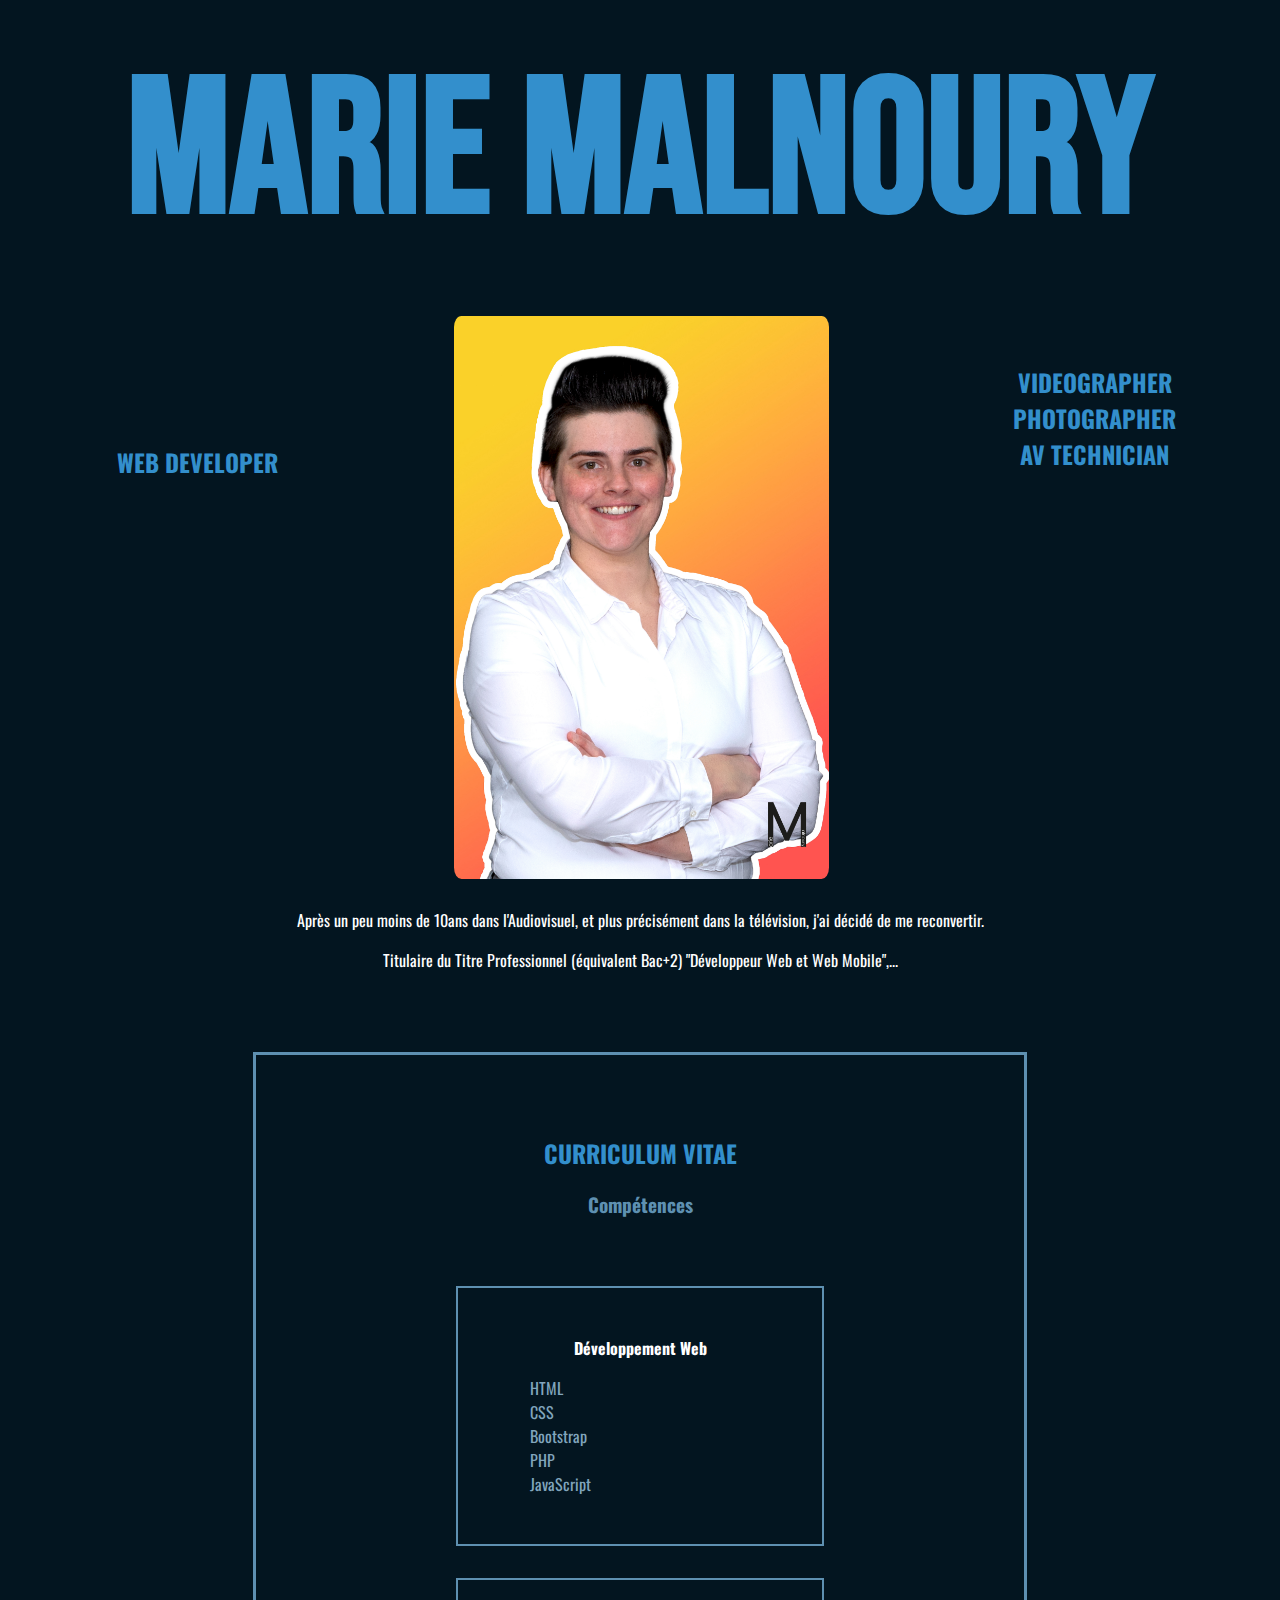
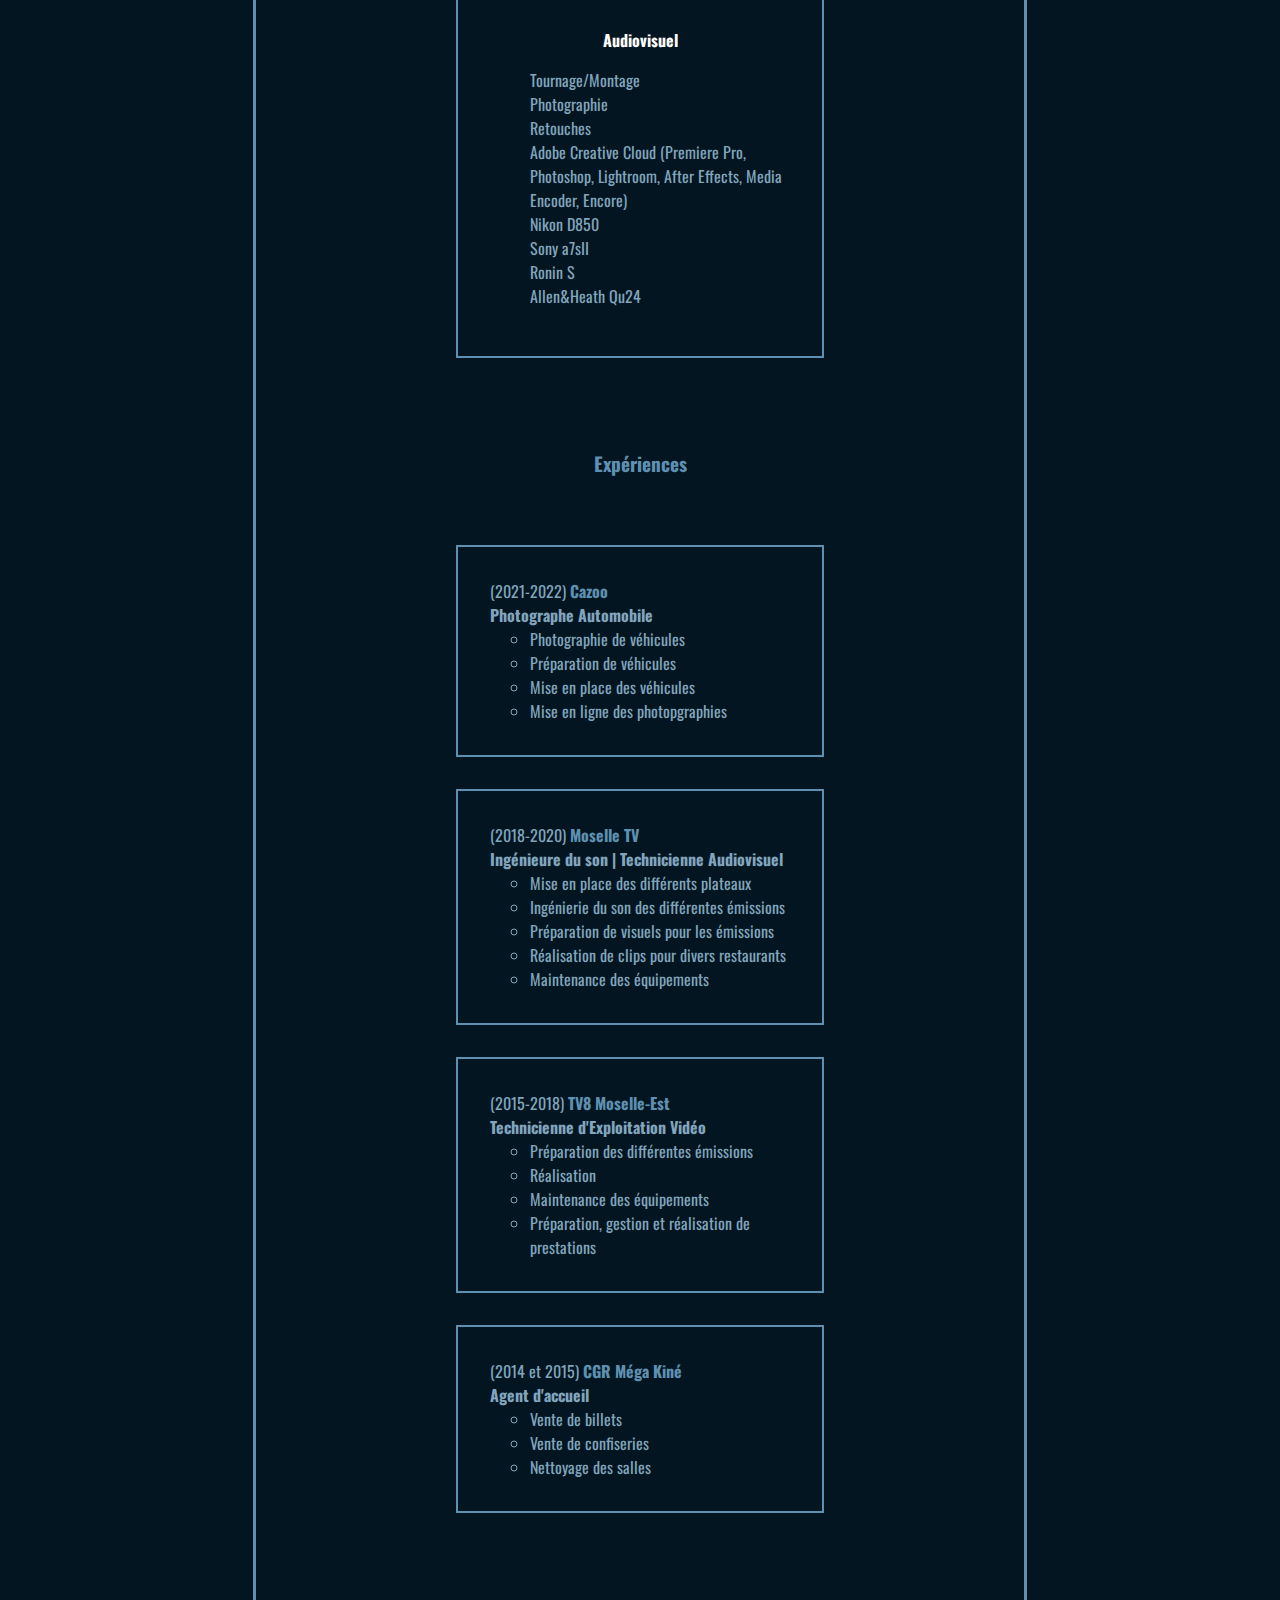
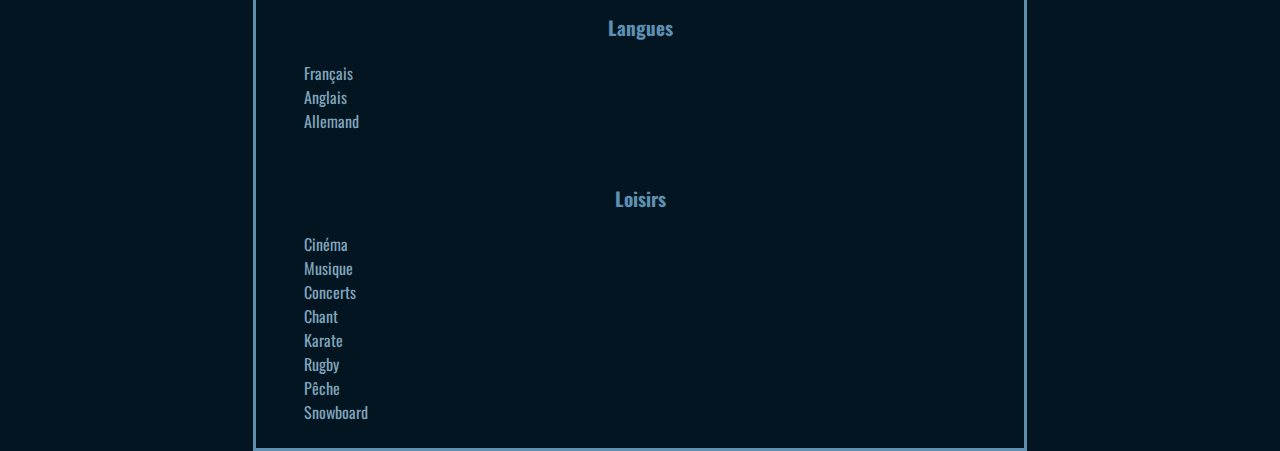
==== index.html @ 9639877a "WIP Improvement of semantic" ====
<!DOCTYPE html>

<head>
    <html lang="fr">
    <meta charset="UTF-8">
    <meta name="viewport" content="width=device-width, initial-scale=1.0">
    <link rel="preconnect" href="https://fonts.googleapis.com">
    <link rel="preconnect" href="https://fonts.gstatic.com" crossorigin>
    <link
        href="https://fonts.googleapis.com/css2?family=Bebas+Neue&family=Oswald:wght@200;300;400;500;600;700&display=swap"
        rel="stylesheet">
    <link href="./style.css" rel="stylesheet">
    <title>MalMarie GitHub Page</title>

</head>

<body>
    <main>
        <section id="presentation">
            <h1>Marie Malnoury</h1>
            <div class="title">
                <div class="title title_webdev">
                    <h2 class="webdev">
                        <a href="https://github.com/MalMarie" target="_blank" alt="Profil GitHub de Marie Malnoury">Web
                            Developer</a>
                    </h2>
                </div>
                <img src="assets/images/DSC_9834_fond-3.jpg" alt="Portrait de Marie Malnoury">
                <div class="title title_av">
                    <h2 class="videographer">
                        <a href="https://www.mariemalnoury.com/videos" target="_blank"
                            alt="Profil GitHub de Marie Malnoury">Videographer</a>
                    </h2>
                    <h2 class="title title_photographer">
                        <a href="https://www.mariemalnoury.com/photo-albums" target="_blank"
                            alt="Profil GitHub de Marie Malnoury">Photographer</a>
                    </h2>
                    <h2 class="title title_avtech">
                        <a href="https://www.mariemalnoury.com/" target="_blank"
                            alt="Profil GitHub de Marie Malnoury">AV
                            Technician</a>
                    </h2>
                </div>
            </div>
            <p>
                Après un peu moins de 10ans dans l'Audiovisuel, et plus précisément dans la télévision, j'ai décidé de
                me reconvertir.
            </p>
            <p>
                Titulaire du Titre Professionnel (équivalent Bac+2) "Développeur Web et Web Mobile",...
            </p>
        </section>

        <section class="cv">
            <h2>Curriculum Vitae</h2>

            <h3>
                Compétences
            </h3>
            <div id="skills" class="flex-evenly">
                <div class="border">
                    <p> <strong>Développement Web</strong> </p>
                    <ul>
                        <li>
                            HTML
                        </li>
                        <li>
                            CSS
                        </li>
                        <li>
                            Bootstrap
                        </li>
                        <li>
                            PHP
                        </li>
                        <li>
                            JavaScript
                        </li>
                    </ul>
                </div>
                <div class="border">
                    <p>
                        <strong>Audiovisuel</strong>
                    </p>
                    <ul>
                        <li>
                            Tournage/Montage
                        </li>
                        <li>
                            Photographie
                        </li>
                        <li>
                            Retouches
                        </li>
                        <li>
                            Adobe Creative Cloud (Premiere Pro, Photoshop, Lightroom, After Effects, Media
                            Encoder,
                            Encore)
                        </li>
                        <li>
                            Nikon D850
                        </li>
                        <li>
                            Sony a7sII
                        </li>
                        <li>
                            Ronin S
                        </li>
                        <li>
                            Allen&Heath Qu24
                        </li>
                    </ul>
                </div>
            </div>

            <div id="experiences">
                <h3>
                    Expériences
                </h3>
                <ul class=" flex-evenly">
                    <li class="border">
                        (2021-2022) <strong><a href="https://www.cazoo.co.uk/" target="_blank"
                                alt="Profil GitHub de Marie Malnoury">Cazoo</a><br> Photographe Automobile</strong>
                        <ul class="tasks">
                            <li>
                                Photographie de véhicules
                            </li>
                            <li>
                                Préparation de véhicules
                            </li>
                            <li>
                                Mise en place des véhicules
                            </li>
                            <li>
                                Mise en ligne des photopgraphies
                            </li>
                        </ul>
                    </li>
                    <li class="border">
                        (2018-2020) <strong><a href="https://moselle.tv/" target="_blank"
                                alt="Profil GitHub de Marie Malnoury">Moselle TV</a><br> Ingénieure du son |
                            Technicienne
                            Audiovisuel</strong>
                        <ul class="tasks">
                            <li>
                                Mise en place des différents plateaux
                            </li>
                            <li>
                                Ingénierie du son des différentes émissions
                            </li>
                            <li>
                                Préparation de visuels pour les émissions
                            </li>
                            <li>
                                Réalisation de clips pour divers restaurants
                            </li>
                            <li>
                                Maintenance des équipements
                            </li>
                        </ul>
                    </li>
                    <li class="border">
                        (2015-2018) <strong><a href="https://tv8.fr/" target="_blank"
                                alt="Profil GitHub de Marie Malnoury">TV8
                                Moselle-Est</a><br> Technicienne d'Exploitation Vidéo</strong>
                        <ul class="tasks">
                            <li>
                                Préparation des différentes émissions
                            </li>
                            <li>
                                Réalisation
                            </li>
                            <li>
                                Maintenance des équipements
                            </li>
                            <li>
                                Préparation, gestion et réalisation de prestations
                            </li>
                        </ul>
                    </li>
                    <li class="border">
                        (2014 et 2015) <strong><a href="https://www.cgrcinemas.fr/cinema/p5044-cgr-freyming/"
                                target="_blank" alt="Profil GitHub de Marie Malnoury">CGR Méga Kiné </a><br> Agent
                            d'accueil
                        </strong>
                        <ul class="tasks">
                            <li>
                                Vente de billets
                            </li>
                            <li>
                                Vente de confiseries
                            </li>
                            <li>
                                Nettoyage des salles
                            </li>
                    </li>
                </ul>
            </div>


            <div id="languages">
                <h3>
                    Langues
                </h3>
                <ul>
                    <li>Français</li>
                    <li>Anglais</li>
                    <li>Allemand</li>
                </ul>
            </div>
            <div id="hobbies">
                <h3>
                    Loisirs
                </h3>
                <ul>
                    <li>Cinéma</li>
                    <li>Musique</li>
                    <li>Concerts</li>
                    <li>Chant</li>
                    <li>Karate</li>
                    <li>Rugby</li>
                    <li>Pêche</li>
                    <li>Snowboard</li>
                </ul>
            </div>
        </section>
    </main>
</body>

</html>
---- style.css ----
html {
    background-color: #031520;
    display: flex;
}

body {
    margin: 0em 4em 1em 4em;
    text-align: center;
    align-items: center;
    font-family: 'Oswald', sans-serif;
    height: 100vh;
    width: 100%;
    border: 0.5em #ffffff;
}

h1 {
    margin-top: 0.2em;
    margin-bottom: 0.2em;
    color: #338fcc;
    font-family: 'Bebas Neue', sans-serif;
    font-weight: bolder;
    font-size: 12em;
}

h2 {
    margin: 0;
    color: #338fcc;
    font-weight: bold;
    text-transform: uppercase;
}

h3 {
    color: #5e90b1;
    font-weight: bold;
    font-size: larger;
    border-top: 0.6em;
    border-color: #81a5bd;
}

p {
    color: #ffffff;
    font-weight: 400;
}

section {
    flex-wrap: wrap;
    justify-content: flex-start;
    margin: 2em;
}

section.cv {
    width: 60vw;
    margin: auto;
    justify-content: center;
    border-top: solid 3px #5e90b1;
    margin-top: 5em;
    padding-top: 5em;
    border: solid 3px #5e90b1;
}

.flex-evenly {
    display: flex;
    flex-wrap: wrap;
    margin: 1em;
    padding: 2em;
    justify-content: space-evenly;
}

.flex-evenly>*{
    width: 300px;
}

.border {
    margin: 1em;
    padding: 2em;
    border : solid 2px #5e90b1;
}

section.cv>#experiences>ul>li>ul>li{
list-style: circle;
}

section.cv>#skills>ul{
    margin: auto;

    /* flex-wrap: nowrap; */
}

section.cv>#skills>ul>ul{
    width: 100%;
}

div {
    padding: 0.5em;
}

a {
    color: #338fcc;
    text-decoration: none;
}

ul {
    color: #81a5bd;
    text-align: start;
    list-style: none;
}

div>ul>li {
    color: #81a5bd;
}

li a {
    color: #5e90b1;
    text-decoration: none;
}


strong {
    font-weight: 700;
}

div .title {
    text-align: center;
    flex-direction: row;
    vertical-align: middle;
    align-items: flex-start;

}

div .title_av {
    flex-direction: column;
    justify-content: space-between;
    vertical-align: middle;
    float: right;
    margin-top: 3em;
    margin-left: 0.5em;
    padding: 0em;
}

div .title_webdev {
    flex-direction: column;
    justify-content: space-between;
    vertical-align: middle;
    float: left;
    margin-top: 8em;
    margin-left: 0.8em;
    padding: 0em;
}

.title img {
    width: 35%;
    border-radius: 2%;
    border-color: rgba(0, 0, 0, 0.4);
    border-top: 10em;
}
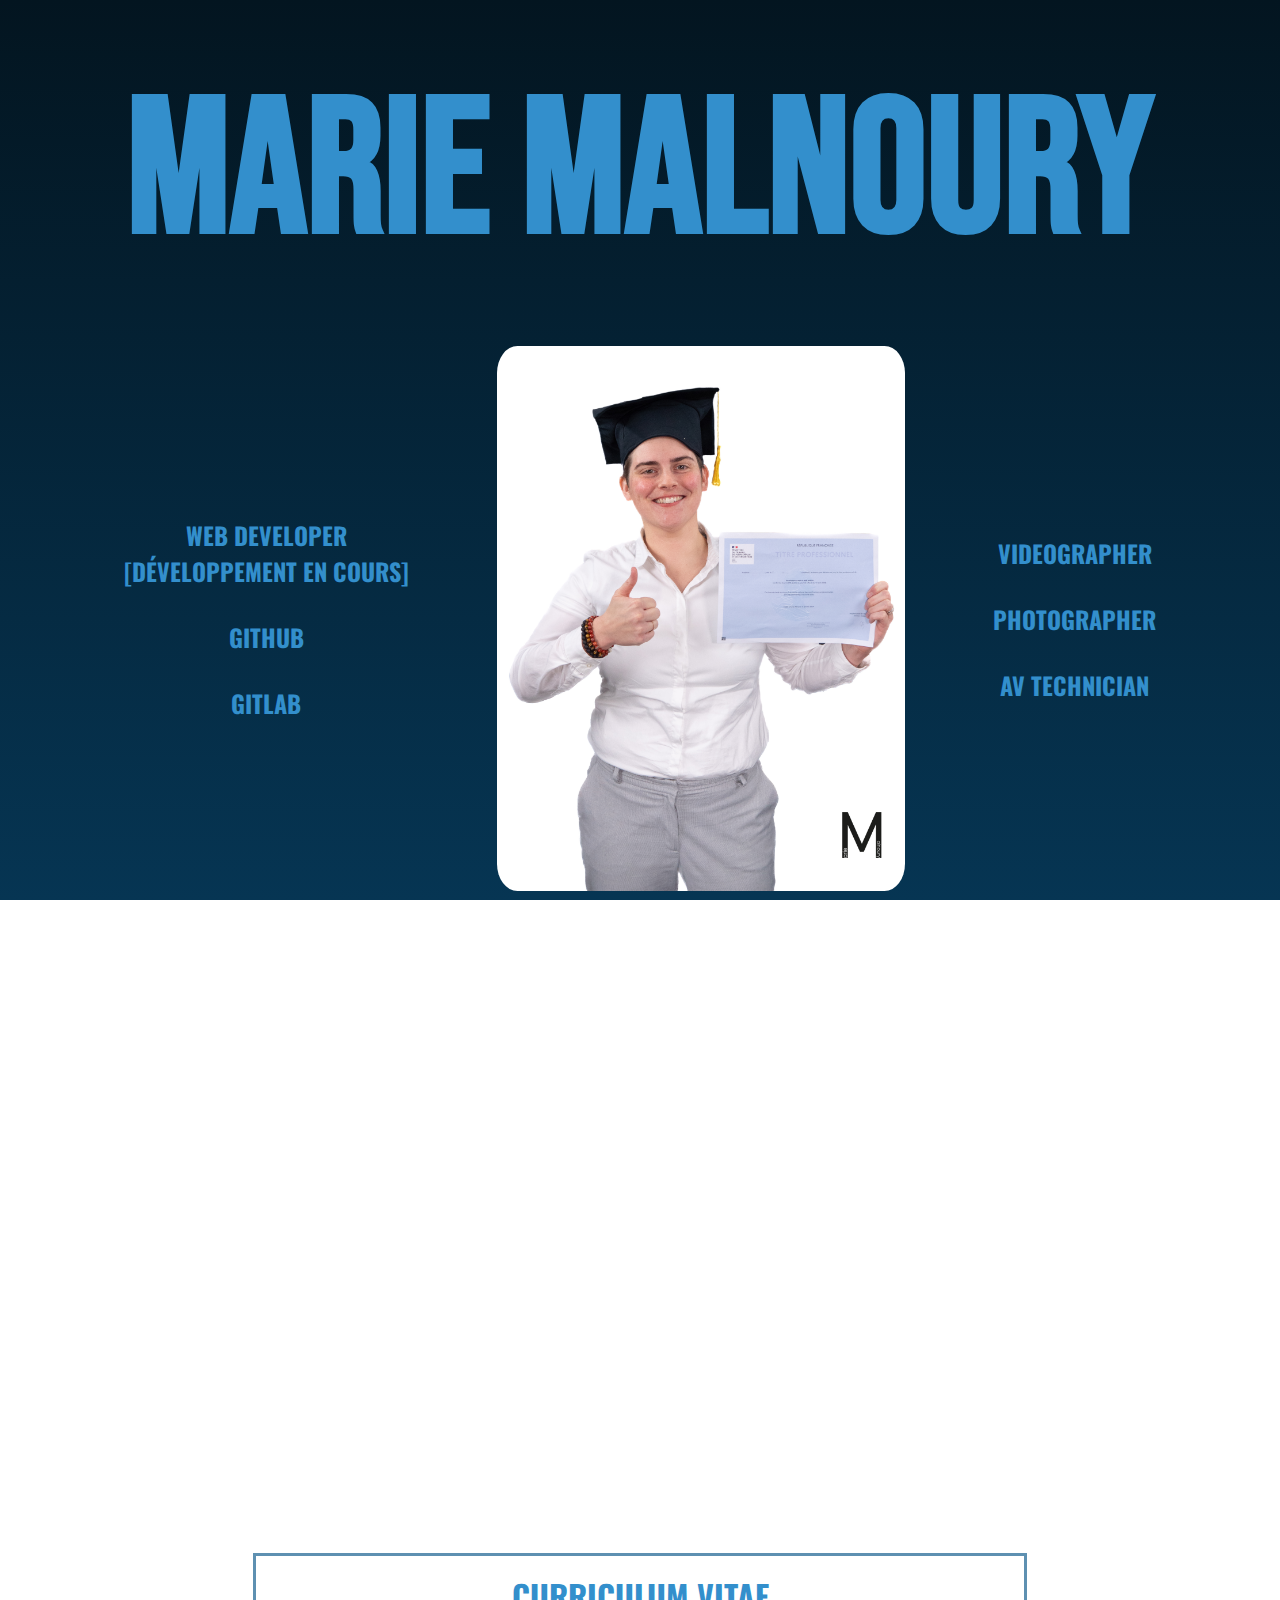
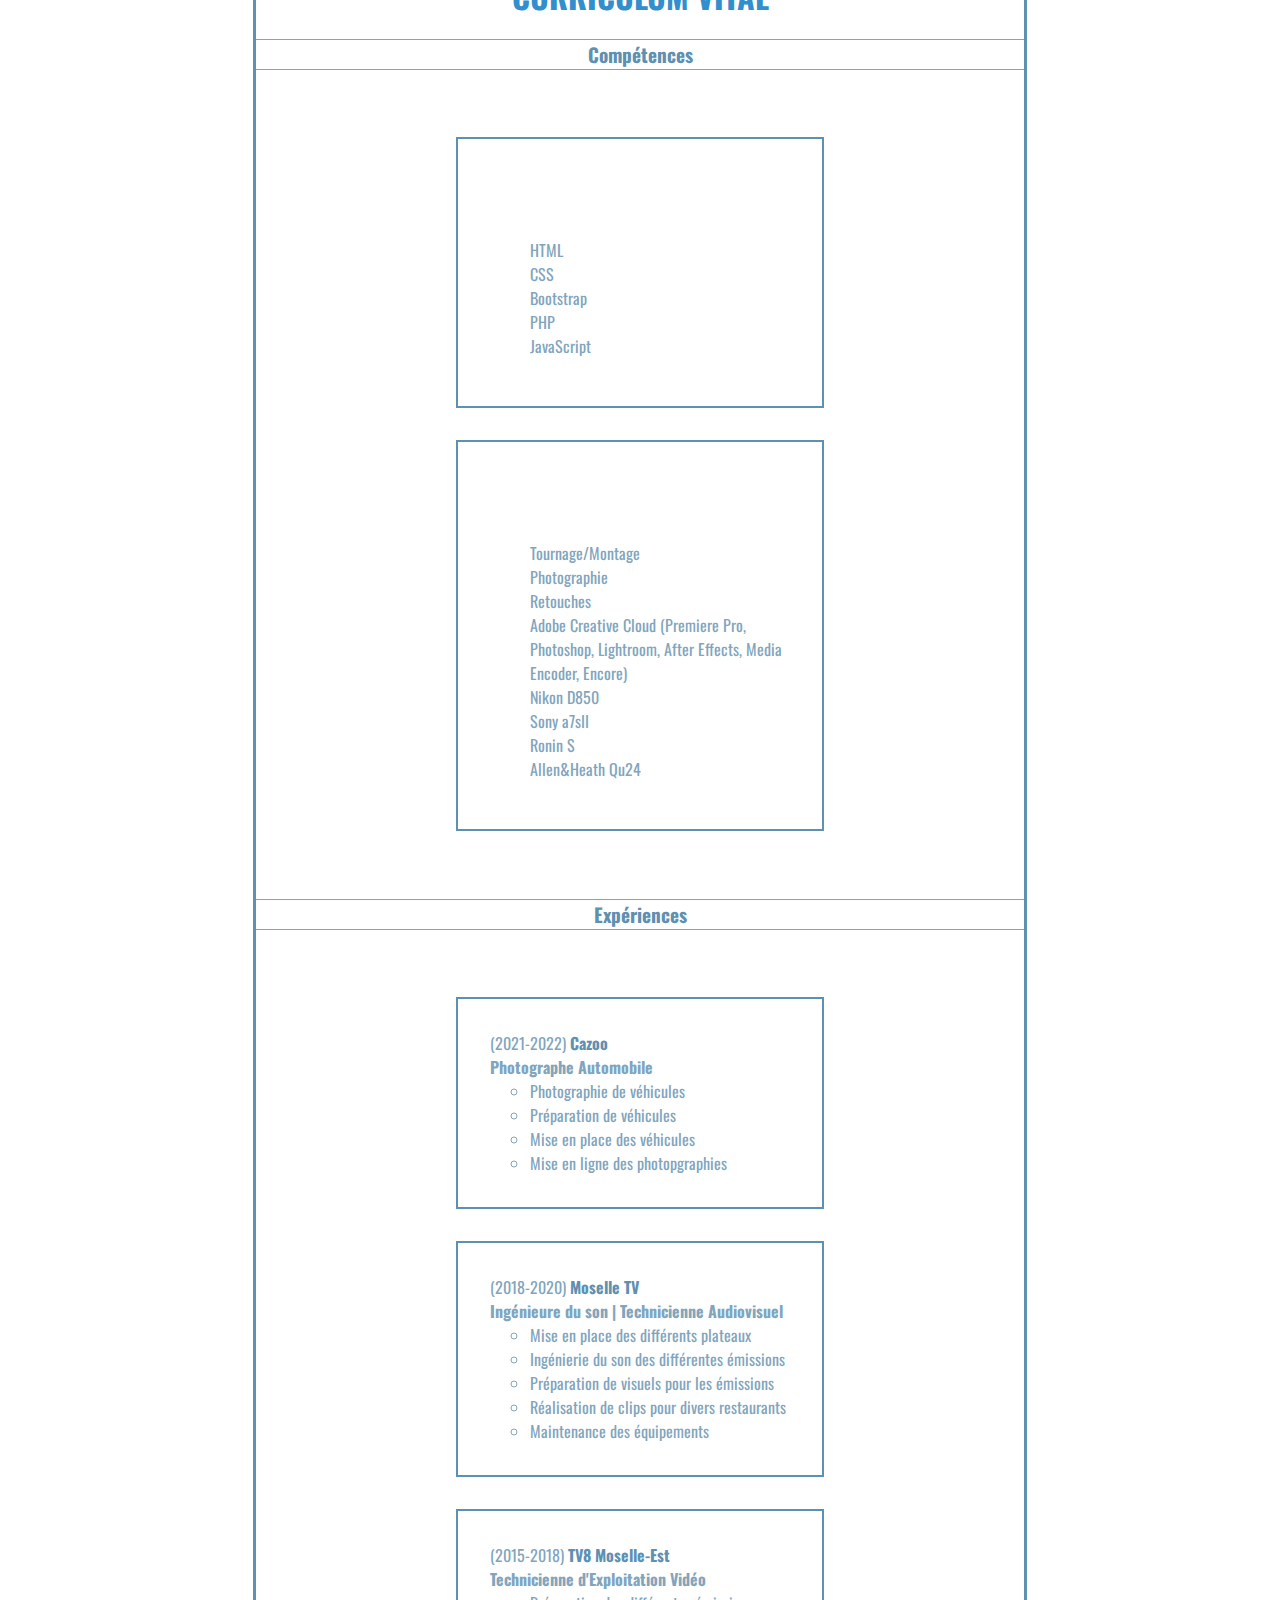
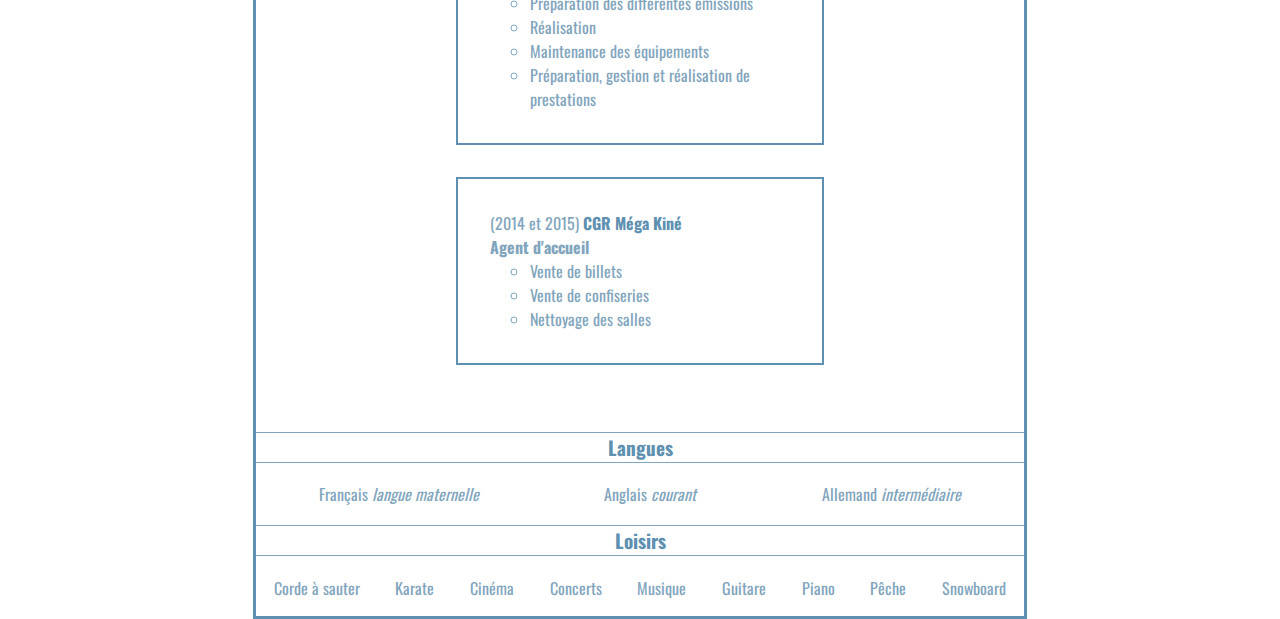
==== commit c149b8d3: "WIP Layout, text and css improvement" ====
--- a/index.html
+++ b/index.html
@@ -1,9 +1,10 @@
 <!DOCTYPE html>
+<html lang="fr">
 
 <head>
-    <html lang="fr">
     <meta charset="UTF-8">
     <meta name="viewport" content="width=device-width, initial-scale=1.0">
+    <link rel="icon" type="image/png" sizes="196x196" href="assets\images\Logo_Marie_ photo_NEW_WHITE.png" />
     <link rel="preconnect" href="https://fonts.googleapis.com">
     <link rel="preconnect" href="https://fonts.gstatic.com" crossorigin>
     <link
@@ -16,16 +17,24 @@
 
 <body>
     <main>
+        <h1>Marie Malnoury</h1>
         <section id="presentation">
-            <h1>Marie Malnoury</h1>
             <div class="title">
                 <div class="title title_webdev">
                     <h2 class="webdev">
-                        <a href="https://github.com/MalMarie" target="_blank" alt="Profil GitHub de Marie Malnoury">Web
-                            Developer</a>
-                    </h2>
-                </div>
-                <img src="assets/images/DSC_9834_fond-3.jpg" alt="Portrait de Marie Malnoury">
+                        <a href="https://www.mariemalnoury.fr" target="_blank" alt="Portfolio de Marie Malnoury">Web
+                            Developer</a> <br>[développement en cours]
+                    </h2>
+                    <h2 class="webdev">
+                        <a href="https://github.com/MalMarie" target="_blank"
+                            alt="Profil GitHub de Marie Malnoury">GitHub</a>
+                    </h2>
+                    <h2 class="webdev">
+                        <a href="https://gitlab.com/MarieMal" target="_blank"
+                            alt="Profil GitLab de Marie Malnoury">GitLab</a>
+                    </h2>
+                </div>
+                <img src="assets/images/P1133724-14.jpg" alt="Portrait de Marie Malnoury">
                 <div class="title title_av">
                     <h2 class="videographer">
                         <a href="https://www.mariemalnoury.com/videos" target="_blank"
@@ -42,13 +51,29 @@
                     </h2>
                 </div>
             </div>
-            <p>
-                Après un peu moins de 10ans dans l'Audiovisuel, et plus précisément dans la télévision, j'ai décidé de
-                me reconvertir.
-            </p>
-            <p>
-                Titulaire du Titre Professionnel (équivalent Bac+2) "Développeur Web et Web Mobile",...
-            </p>
+            <div class="presentation-text">
+                <p>
+                    Après près de 10ans dans l'Audiovisuel, et plus précisément dans la télévision, j'ai décidé
+                    de
+                    me reconvertir.
+                </p>
+                <p>
+                    Titulaire du Titre Professionnel (équivalent Bac+2) "Développeur Web et Web Mobile", j'ai acquis de
+                    solides compétences en HTML, CSS, PHP et son framework Symfony, JavaScript, base de données MySQL et
+                    avec le logiciel de versioning git.
+                </p>
+                <p>
+                    Je suis une personne motivée et déterminée à monter rapidement en compétences! Avide d'apprendre, je me remets en question afin de m'améliorer chaque jour un peu plus.
+                </p>
+                <p>
+                    Au plaisir de vous rencontrer pour une future collaboration !
+                </p>
+                <p>
+                    Mon profil vous intéresse? Alors contactez-moi! <br>
+                    06 06 65 61 71 <br>
+                    mariemalnoury@gmail.com
+                </p>
+            </div>
         </section>
 
         <section class="cv">
@@ -59,7 +84,7 @@
             </h3>
             <div id="skills" class="flex-evenly">
                 <div class="border">
-                    <p> <strong>Développement Web</strong> </p>
+                    <p> <em>Développement Web</em> </p>
                     <ul>
                         <li>
                             HTML
@@ -80,7 +105,7 @@
                 </div>
                 <div class="border">
                     <p>
-                        <strong>Audiovisuel</strong>
+                        <em>Audiovisuel</em>
                     </p>
                     <ul>
                         <li>
@@ -119,8 +144,8 @@
                 </h3>
                 <ul class=" flex-evenly">
                     <li class="border">
-                        (2021-2022) <strong><a href="https://www.cazoo.co.uk/" target="_blank"
-                                alt="Profil GitHub de Marie Malnoury">Cazoo</a><br> Photographe Automobile</strong>
+                        (2021-2022) <em><a href="https://www.cazoo.co.uk/" target="_blank"
+                                alt="Profil GitHub de Marie Malnoury">Cazoo</a><br> Photographe Automobile</em>
                         <ul class="tasks">
                             <li>
                                 Photographie de véhicules
@@ -137,10 +162,10 @@
                         </ul>
                     </li>
                     <li class="border">
-                        (2018-2020) <strong><a href="https://moselle.tv/" target="_blank"
+                        (2018-2020) <em><a href="https://moselle.tv/" target="_blank"
                                 alt="Profil GitHub de Marie Malnoury">Moselle TV</a><br> Ingénieure du son |
                             Technicienne
-                            Audiovisuel</strong>
+                            Audiovisuel</em>
                         <ul class="tasks">
                             <li>
                                 Mise en place des différents plateaux
@@ -160,9 +185,9 @@
                         </ul>
                     </li>
                     <li class="border">
-                        (2015-2018) <strong><a href="https://tv8.fr/" target="_blank"
+                        (2015-2018) <em><a href="https://tv8.fr/" target="_blank"
                                 alt="Profil GitHub de Marie Malnoury">TV8
-                                Moselle-Est</a><br> Technicienne d'Exploitation Vidéo</strong>
+                                Moselle-Est</a><br> Technicienne d'Exploitation Vidéo</em>
                         <ul class="tasks">
                             <li>
                                 Préparation des différentes émissions
@@ -179,10 +204,10 @@
                         </ul>
                     </li>
                     <li class="border">
-                        (2014 et 2015) <strong><a href="https://www.cgrcinemas.fr/cinema/p5044-cgr-freyming/"
+                        (2014 et 2015) <em><a href="https://www.cgrcinemas.fr/cinema/p5044-cgr-freyming/"
                                 target="_blank" alt="Profil GitHub de Marie Malnoury">CGR Méga Kiné </a><br> Agent
                             d'accueil
-                        </strong>
+                        </em>
                         <ul class="tasks">
                             <li>
                                 Vente de billets
@@ -196,16 +221,15 @@
                     </li>
                 </ul>
             </div>
-
 
             <div id="languages">
                 <h3>
                     Langues
                 </h3>
                 <ul>
-                    <li>Français</li>
-                    <li>Anglais</li>
-                    <li>Allemand</li>
+                    <li>Français <i>langue maternelle</i></li>
+                    <li>Anglais <i>courant</i></li>
+                    <li>Allemand <i>intermédiaire</i></li>
                 </ul>
             </div>
             <div id="hobbies">
@@ -213,12 +237,13 @@
                     Loisirs
                 </h3>
                 <ul>
+                    <li>Corde à sauter</li>
+                    <li>Karate</li>
                     <li>Cinéma</li>
+                    <li>Concerts</li>
                     <li>Musique</li>
-                    <li>Concerts</li>
-                    <li>Chant</li>
-                    <li>Karate</li>
-                    <li>Rugby</li>
+                    <li>Guitare</li>
+                    <li>Piano</li>
                     <li>Pêche</li>
                     <li>Snowboard</li>
                 </ul>
--- a/style.css
+++ b/style.css
@@ -1,21 +1,14 @@
-html {
-    background-color: #031520;
-    display: flex;
-}
-
 body {
-    margin: 0em 4em 1em 4em;
+    height: 100vh;
+    width: auto;
+    background: linear-gradient(#031520, #063553);
+    background-attachment: fixed;
+    font-family: 'Oswald', sans-serif;
     text-align: center;
-    align-items: center;
-    font-family: 'Oswald', sans-serif;
-    height: 100vh;
-    width: 100%;
-    border: 0.5em #ffffff;
 }
 
 h1 {
-    margin-top: 0.2em;
-    margin-bottom: 0.2em;
+    margin: 0.3em 0 0.3em 0;
     color: #338fcc;
     font-family: 'Bebas Neue', sans-serif;
     font-weight: bolder;
@@ -33,29 +26,20 @@
     color: #5e90b1;
     font-weight: bold;
     font-size: larger;
-    border-top: 0.6em;
-    border-color: #81a5bd;
+    border-top: solid 0.1em #81a5bd;
+    border-bottom: solid 0.1em #81a5bd;
 }
 
 p {
     color: #ffffff;
+    font-size: larger;
     font-weight: 400;
 }
 
 section {
     flex-wrap: wrap;
     justify-content: flex-start;
-    margin: 2em;
-}
-
-section.cv {
-    width: 60vw;
-    margin: auto;
-    justify-content: center;
-    border-top: solid 3px #5e90b1;
-    margin-top: 5em;
-    padding-top: 5em;
-    border: solid 3px #5e90b1;
+    /* margin:  5em 0 5em 0; */
 }
 
 .flex-evenly {
@@ -66,32 +50,89 @@
     justify-content: space-evenly;
 }
 
-.flex-evenly>*{
+.flex-evenly>* {
     width: 300px;
 }
 
 .border {
     margin: 1em;
     padding: 2em;
-    border : solid 2px #5e90b1;
+    border: solid 2px #5e90b1;
 }
 
-section.cv>#experiences>ul>li>ul>li{
-list-style: circle;
+div.title {
+    display: flex;
+    flex-direction: row;
+    justify-content: space-around;
+    align-items: center;
+    margin: 3em;
 }
 
-section.cv>#skills>ul{
-    margin: auto;
-
-    /* flex-wrap: nowrap; */
+div.title_av,
+div.title_webdev {
+    flex-direction: column;
+    gap: 30px;
+    transition: 150ms;
 }
 
-section.cv>#skills>ul>ul{
+div.title_av a:hover,
+div.title_webdev a:hover {
+    color: #aebec9;
+    font-size: larger;
+    transition: 200ms;
+}
+
+.title img {
+    width: 35%;
+    border-radius: 5%;
+}
+
+.presentation-text {
+    width: 50vw;
+    margin: auto;
+    padding: 0.5em;
+    /* background-color: #81a5bd; */
+    border: solid 2px #FFFFFF;
+    border-radius: 10px;
+}
+
+section.cv {
+    width: 60vw;
+    margin: auto;
+    justify-content: center;
+    margin-top: 10em;
+    padding-top: 1em;
+    border: solid 3px #5e90b1;
+}
+
+.cv>h2 {
+    font-size: xx-large;
+}
+
+section.cv>#experiences>ul>li>ul>li {
+    list-style: circle;
+}
+
+section.cv>#skills>ul {
+    margin: auto;
+}
+
+section.cv>#skills>ul>ul {
     width: 100%;
 }
 
-div {
-    padding: 0.5em;
+section.cv>div#languages>ul {
+    padding: 0;
+    display: flex;
+    flex-direction: row;
+    justify-content: space-around;
+}
+
+section.cv>div#hobbies>ul {
+    padding: 0;
+    display: flex;
+    flex-direction: row;
+    justify-content: space-around;
 }
 
 a {
@@ -105,51 +146,19 @@
     list-style: none;
 }
 
-div>ul>li {
-    color: #81a5bd;
-}
-
 li a {
     color: #5e90b1;
     text-decoration: none;
+    transition: 150ms;
 }
 
-
-strong {
-    font-weight: 700;
+li a:hover {
+    color: #aebec9;
+    font-size: larger;
+    transition: 150ms;
 }
 
-div .title {
-    text-align: center;
-    flex-direction: row;
-    vertical-align: middle;
-    align-items: flex-start;
-
-}
-
-div .title_av {
-    flex-direction: column;
-    justify-content: space-between;
-    vertical-align: middle;
-    float: right;
-    margin-top: 3em;
-    margin-left: 0.5em;
-    padding: 0em;
-}
-
-div .title_webdev {
-    flex-direction: column;
-    justify-content: space-between;
-    vertical-align: middle;
-    float: left;
-    margin-top: 8em;
-    margin-left: 0.8em;
-    padding: 0em;
-}
-
-.title img {
-    width: 35%;
-    border-radius: 2%;
-    border-color: rgba(0, 0, 0, 0.4);
-    border-top: 10em;
+em {
+    font-style: normal;
+    font-weight: 700;
 }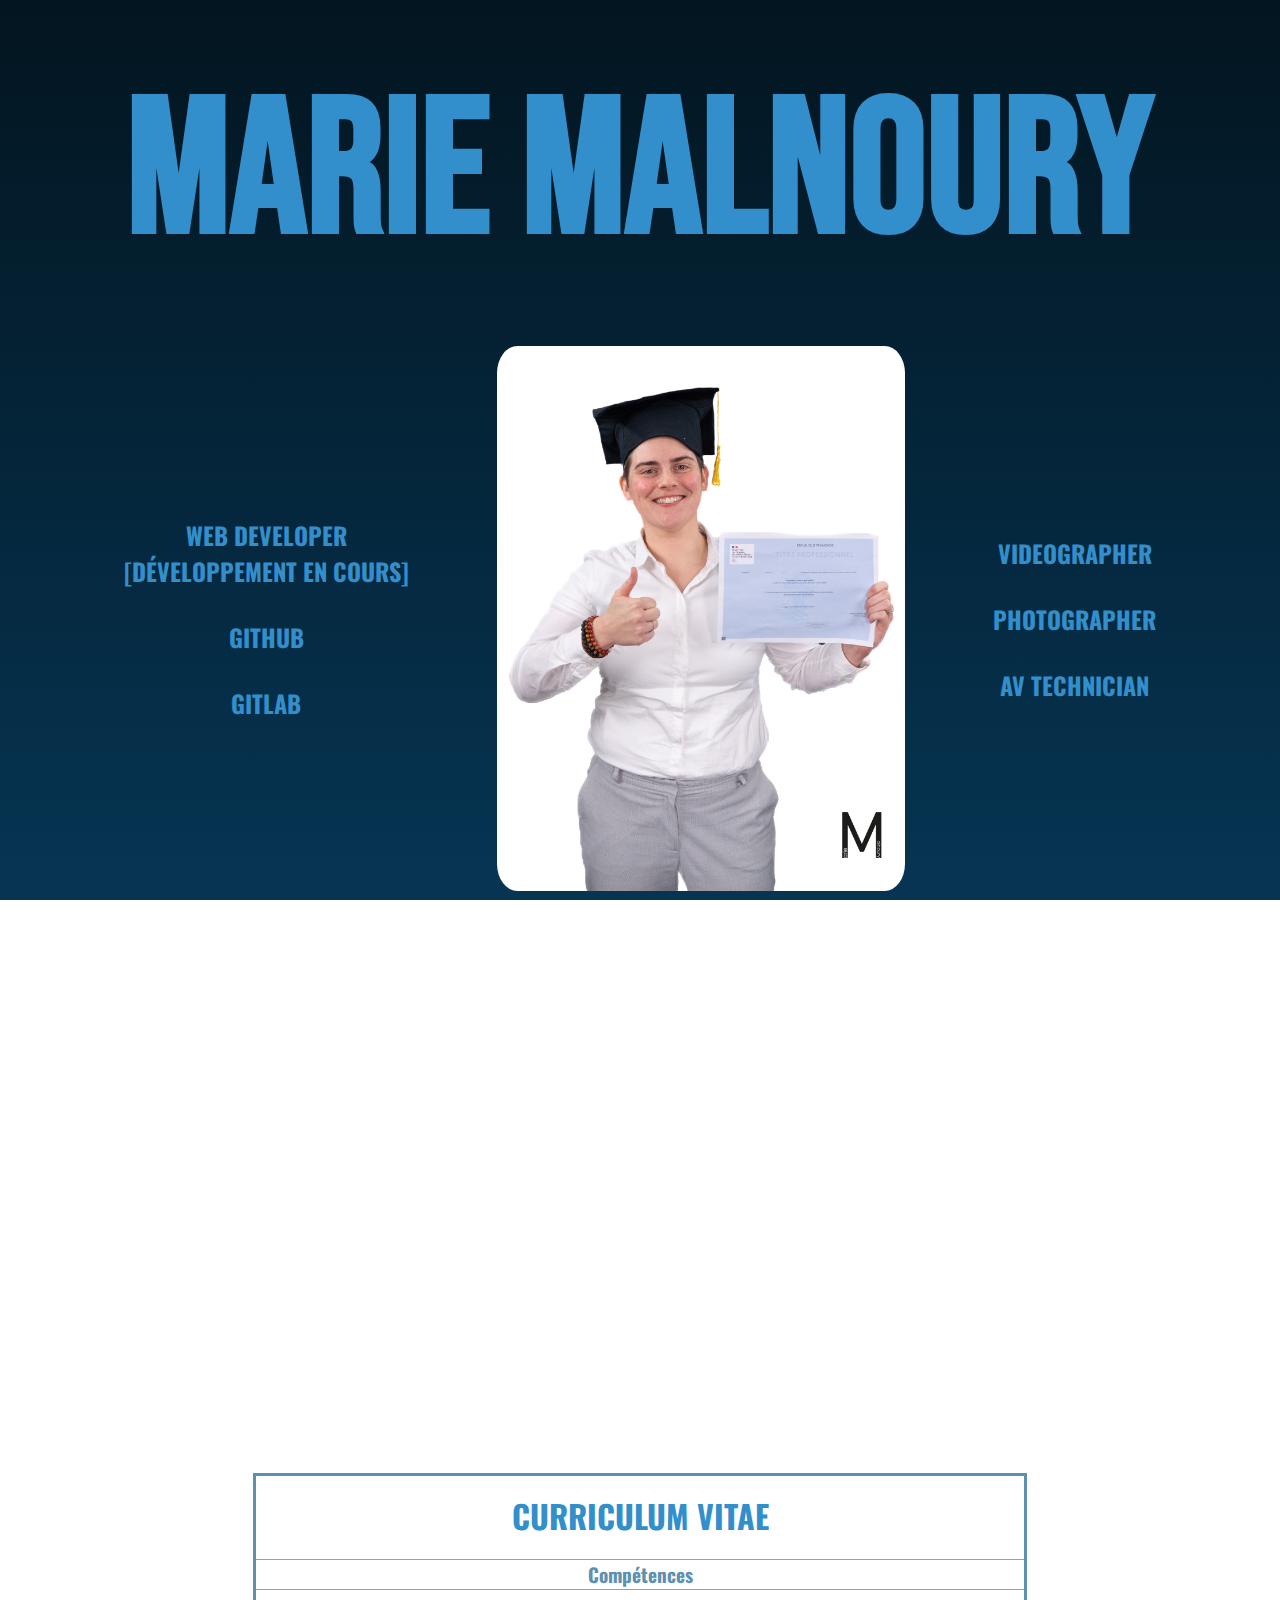
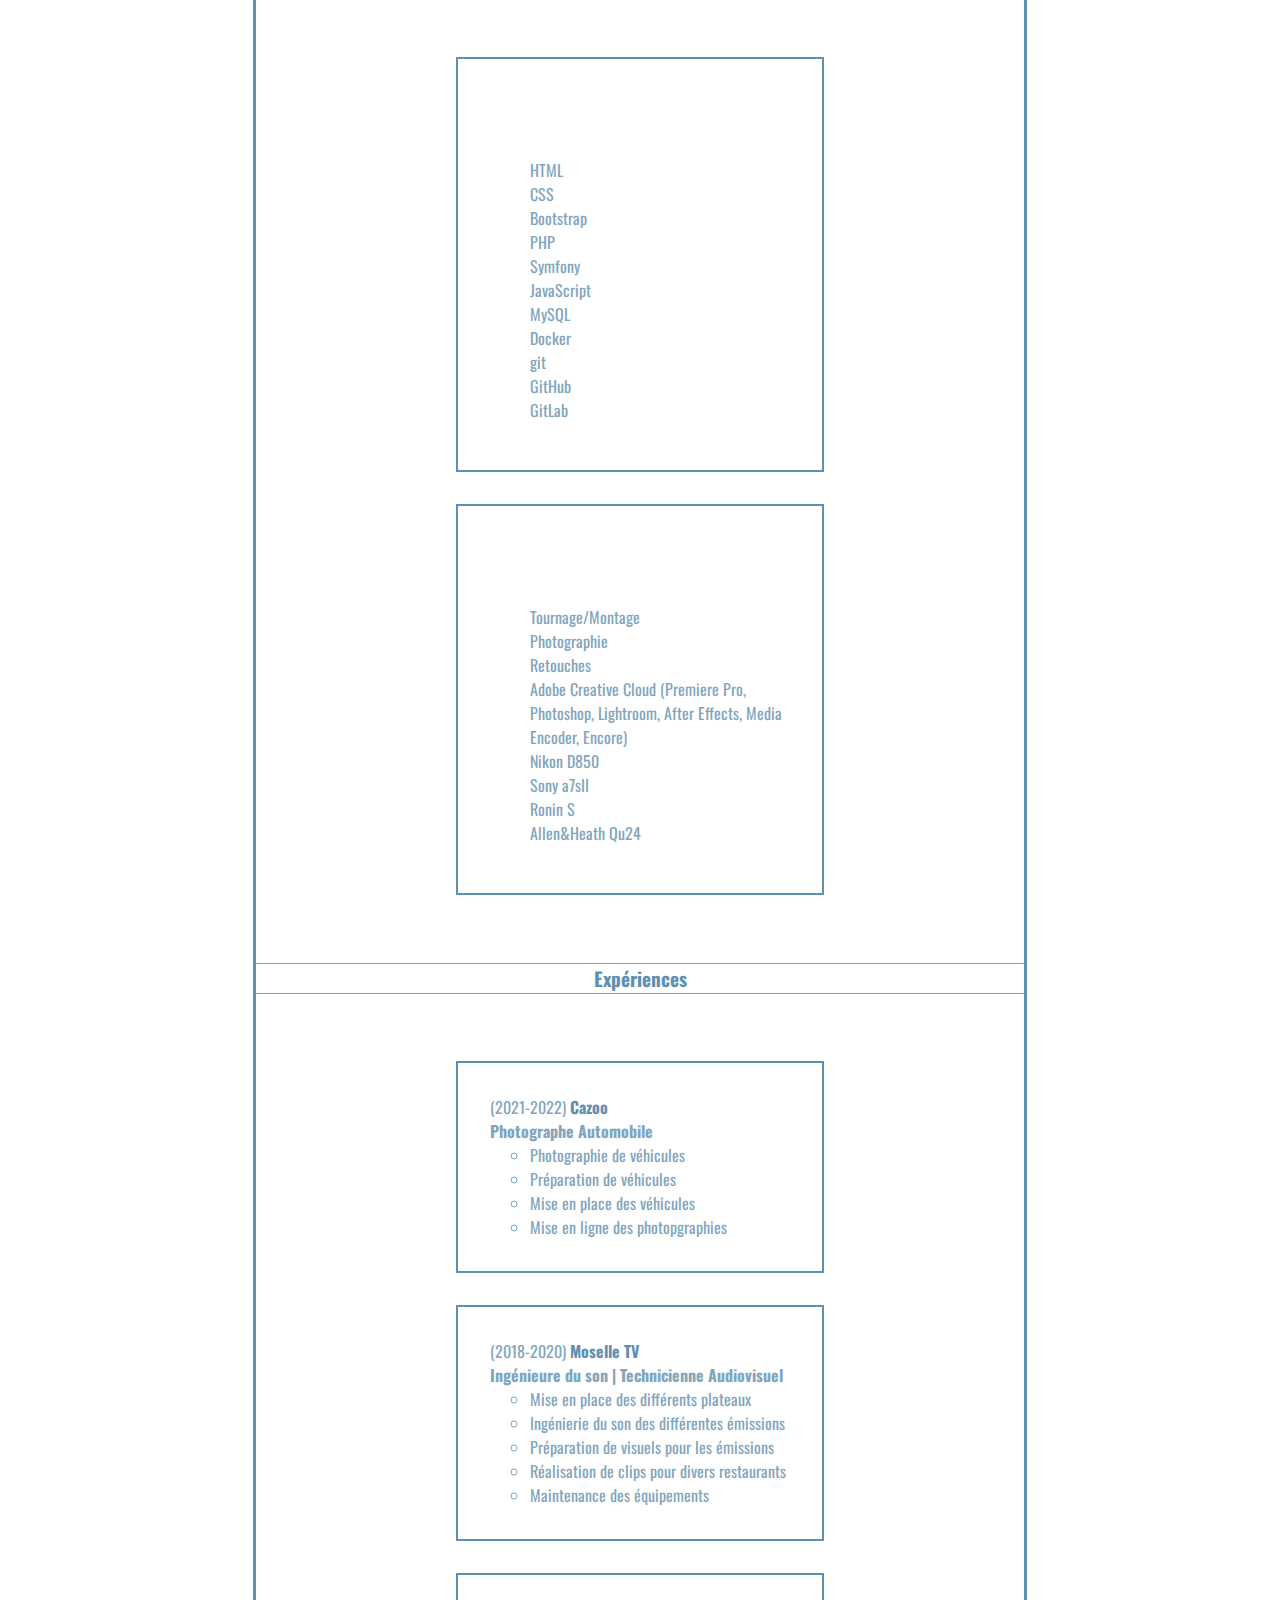
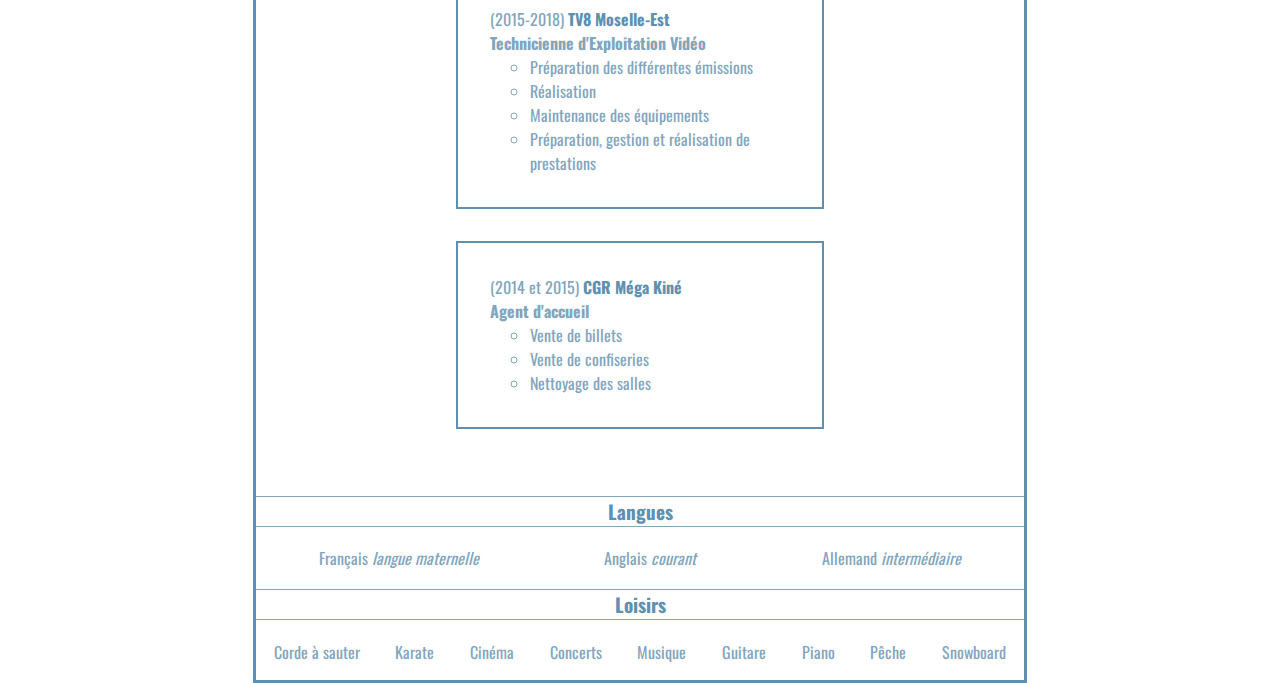
==== commit 0314b25b: "WIP Skills added" ====
--- a/index.html
+++ b/index.html
@@ -63,7 +63,8 @@
                     avec le logiciel de versioning git.
                 </p>
                 <p>
-                    Je suis une personne motivée et déterminée à monter rapidement en compétences! Avide d'apprendre, je me remets en question afin de m'améliorer chaque jour un peu plus.
+                    Je suis une personne motivée et déterminée à monter rapidement en compétences! Avide d'apprendre, je
+                    me remets en question afin de m'améliorer chaque jour un peu plus.
                 </p>
                 <p>
                     Au plaisir de vous rencontrer pour une future collaboration !
@@ -99,7 +100,25 @@
                             PHP
                         </li>
                         <li>
+                            Symfony
+                        </li>
+                        <li>
                             JavaScript
+                        </li>
+                        <li>
+                            MySQL
+                        </li>
+                        <li>
+                            Docker
+                        </li>
+                        <li>
+                            git
+                        </li>
+                        <li>
+                            GitHub
+                        </li>
+                        <li>
+                            GitLab
                         </li>
                     </ul>
                 </div>
--- a/style.css
+++ b/style.css
@@ -100,9 +100,10 @@
     width: 60vw;
     margin: auto;
     justify-content: center;
-    margin-top: 10em;
     padding-top: 1em;
     border: solid 3px #5e90b1;
+    margin-top: 5em;
+    margin-bottom: 5em;
 }
 
 .cv>h2 {
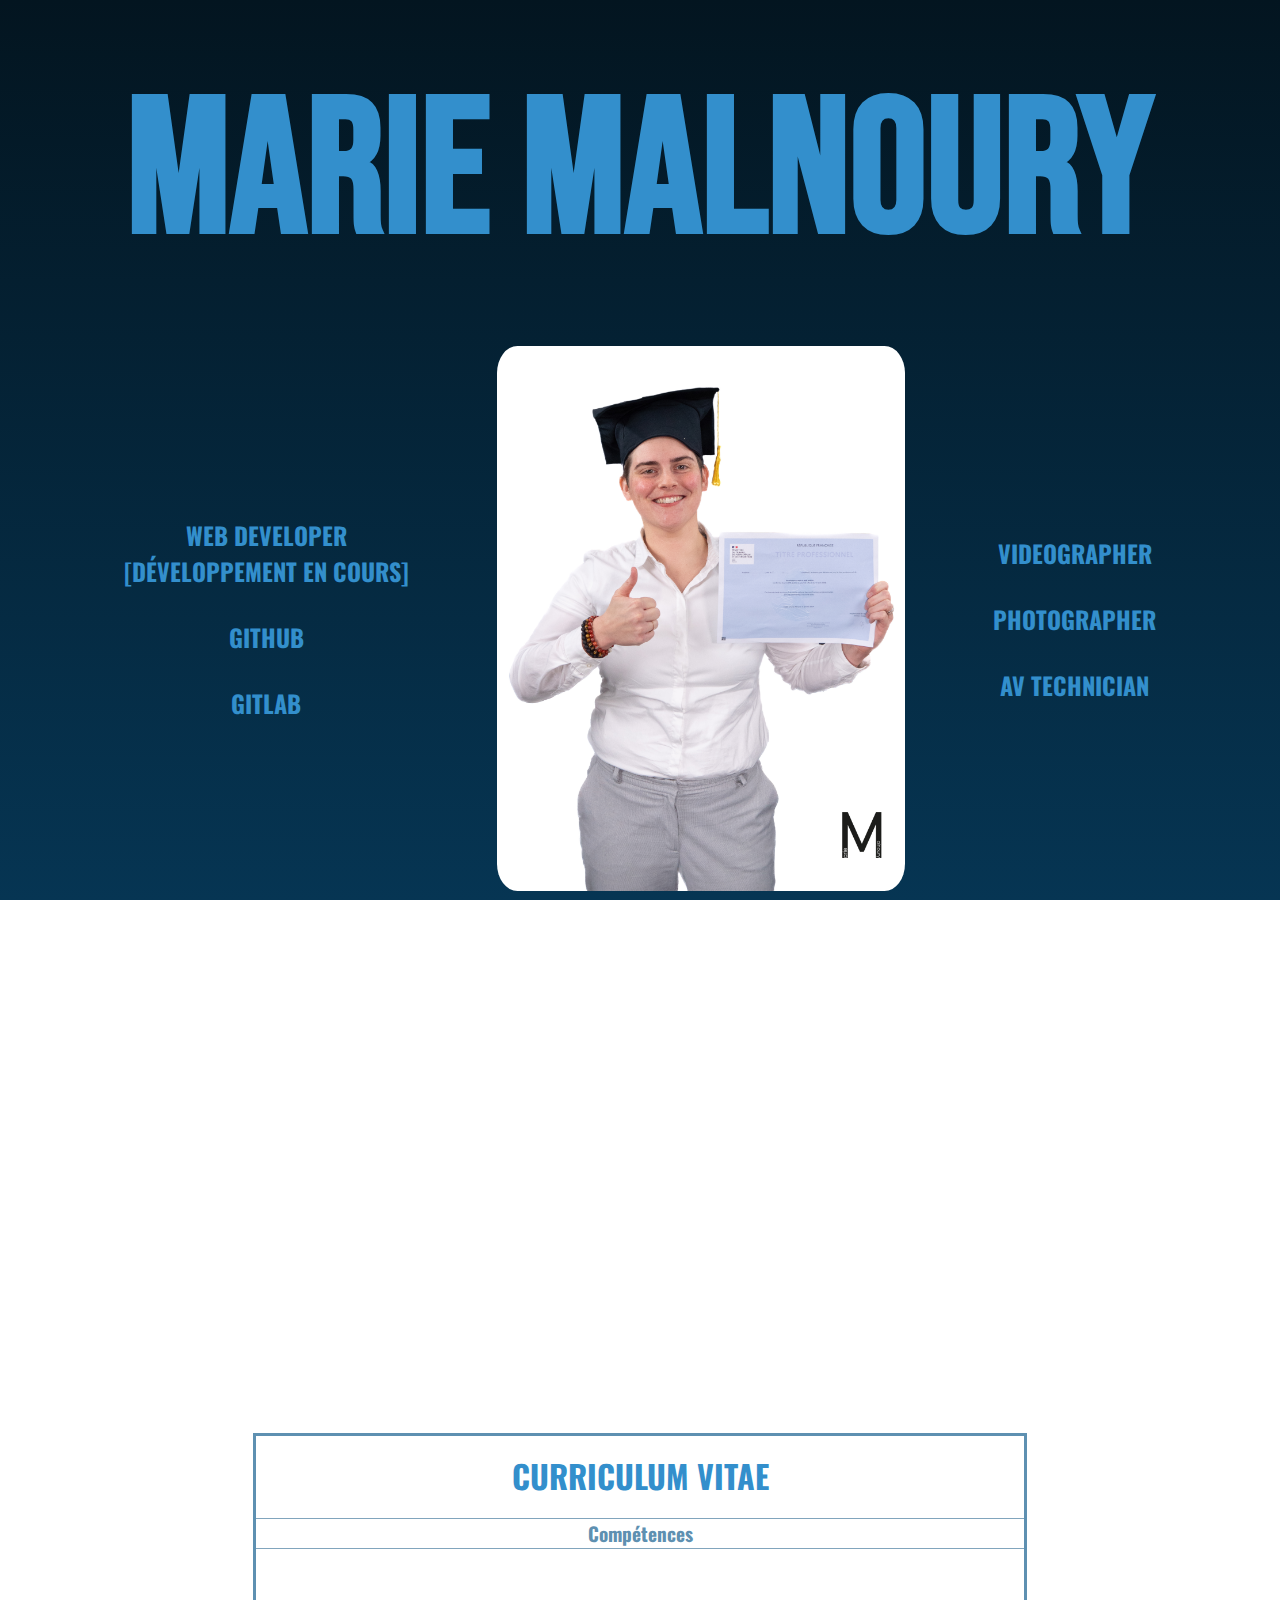
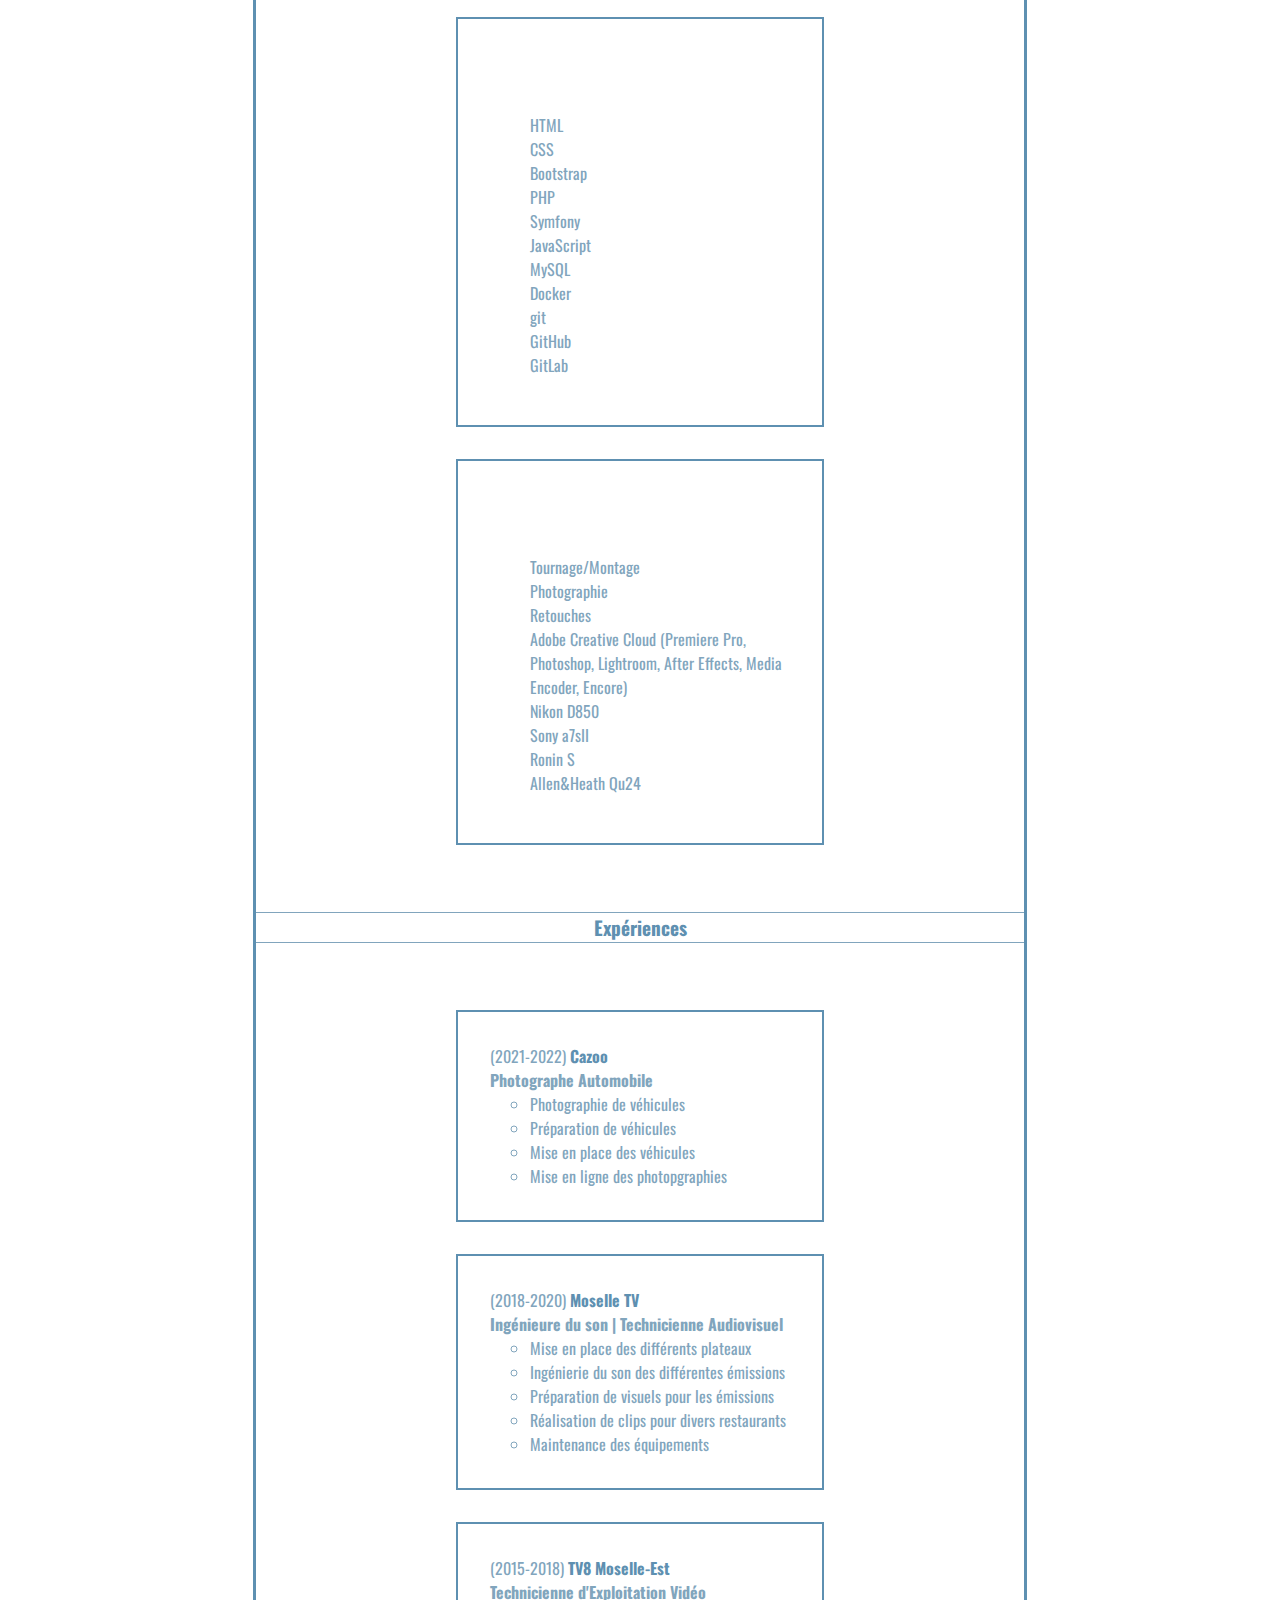
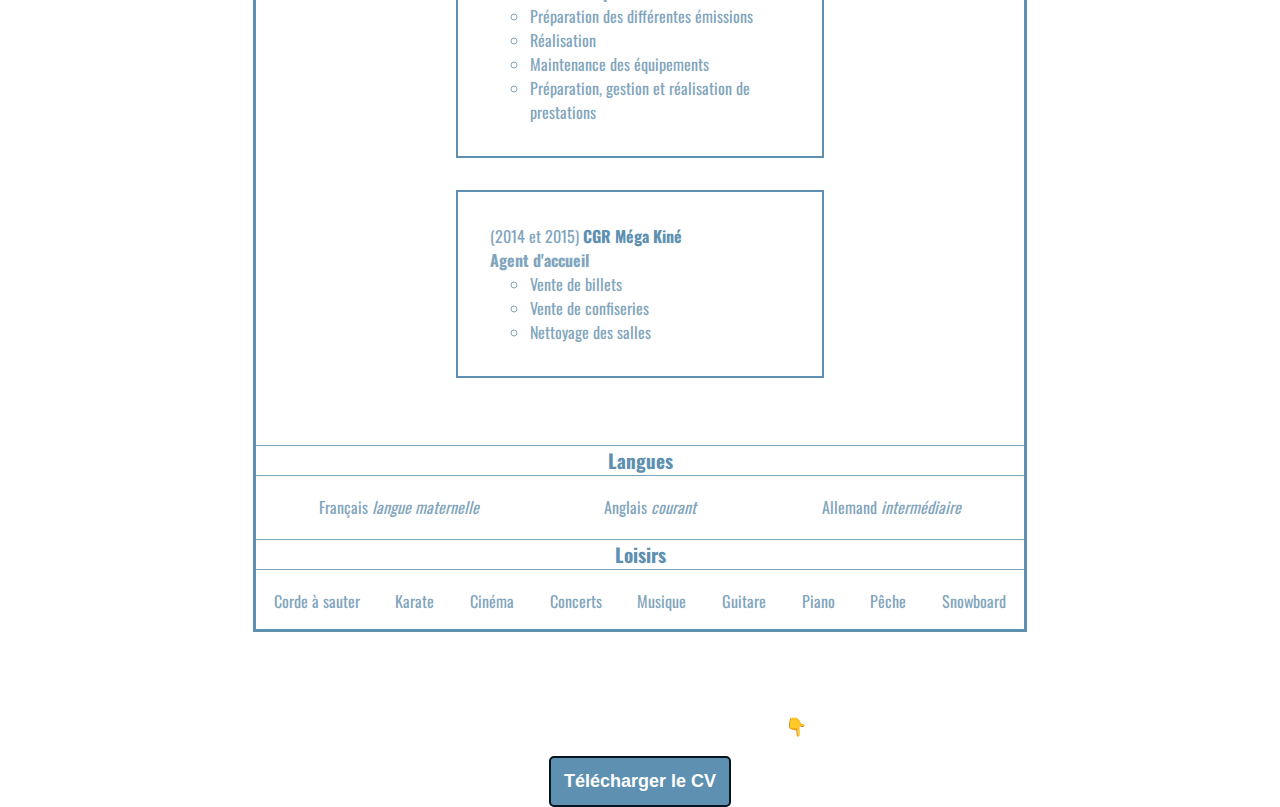
==== commit 76c707ce: "WIP Mobile Responsive" ====
--- a/index.html
+++ b/index.html
@@ -156,7 +156,6 @@
                     </ul>
                 </div>
             </div>
-
             <div id="experiences">
                 <h3>
                     Expériences
@@ -240,12 +239,11 @@
                     </li>
                 </ul>
             </div>
-
             <div id="languages">
                 <h3>
                     Langues
                 </h3>
-                <ul>
+                <ul class="space-around list">
                     <li>Français <i>langue maternelle</i></li>
                     <li>Anglais <i>courant</i></li>
                     <li>Allemand <i>intermédiaire</i></li>
@@ -255,7 +253,7 @@
                 <h3>
                     Loisirs
                 </h3>
-                <ul>
+                <ul class="space-around list">
                     <li>Corde à sauter</li>
                     <li>Karate</li>
                     <li>Cinéma</li>
@@ -268,6 +266,11 @@
                 </ul>
             </div>
         </section>
+        <div class="download-cv">
+            <p>Vous voulez télécharger mon CV? C'est par ici ! &#128071;</p>
+            <button> <a href="assets\documents\CV_MALNOURY_Marie_Dev.pdf" download="CV_MALNOURY_Marie_Dev.pdf">Télécharger le
+                CV</a></button>
+        </div>
     </main>
 </body>
 
--- a/style.css
+++ b/style.css
@@ -8,11 +8,9 @@
 }
 
 h1 {
-    margin: 0.3em 0 0.3em 0;
     color: #338fcc;
     font-family: 'Bebas Neue', sans-serif;
-    font-weight: bolder;
-    font-size: 12em;
+    margin: 0.3em 0 0.3em 0;
 }
 
 h2 {
@@ -25,21 +23,19 @@
 h3 {
     color: #5e90b1;
     font-weight: bold;
-    font-size: larger;
     border-top: solid 0.1em #81a5bd;
     border-bottom: solid 0.1em #81a5bd;
 }
 
 p {
     color: #ffffff;
-    font-size: larger;
+    font-size: large;
     font-weight: 400;
 }
 
 section {
     flex-wrap: wrap;
     justify-content: flex-start;
-    /* margin:  5em 0 5em 0; */
 }
 
 .flex-evenly {
@@ -62,42 +58,33 @@
 
 div.title {
     display: flex;
-    flex-direction: row;
     justify-content: space-around;
     align-items: center;
-    margin: 3em;
 }
 
 div.title_av,
 div.title_webdev {
-    flex-direction: column;
-    gap: 30px;
     transition: 150ms;
 }
 
 div.title_av a:hover,
 div.title_webdev a:hover {
     color: #aebec9;
-    font-size: larger;
     transition: 200ms;
 }
 
 .title img {
-    width: 35%;
     border-radius: 5%;
 }
 
 .presentation-text {
-    width: 50vw;
     margin: auto;
     padding: 0.5em;
-    /* background-color: #81a5bd; */
     border: solid 2px #FFFFFF;
     border-radius: 10px;
 }
 
 section.cv {
-    width: 60vw;
     margin: auto;
     justify-content: center;
     padding-top: 1em;
@@ -106,10 +93,6 @@
     margin-bottom: 5em;
 }
 
-.cv>h2 {
-    font-size: xx-large;
-}
-
 section.cv>#experiences>ul>li>ul>li {
     list-style: circle;
 }
@@ -122,18 +105,22 @@
     width: 100%;
 }
 
-section.cv>div#languages>ul {
-    padding: 0;
-    display: flex;
-    flex-direction: row;
-    justify-content: space-around;
-}
-
-section.cv>div#hobbies>ul {
-    padding: 0;
-    display: flex;
-    flex-direction: row;
-    justify-content: space-around;
+.download-cv {
+    margin-bottom: 5em;
+}
+
+.download-cv button {
+    border: solid 2px #031520;
+    border-radius: 5px;
+    background-color: #5e90b1;
+    padding: 1em;
+}
+
+.download-cv button a {
+    color: #FFFFFF;
+    text-decoration: none;
+    font-size: large;
+    font-weight: bold;
 }
 
 a {
@@ -155,11 +142,125 @@
 
 li a:hover {
     color: #aebec9;
-    font-size: larger;
     transition: 150ms;
 }
 
 em {
     font-style: normal;
     font-weight: 700;
+}
+
+/* Layout for smartphones and tablets */
+@media (max-width: 1023px) {
+    h1 {
+        font-weight: bold;
+        font-size: 4em;
+    }
+
+    h2 {
+        font-size: medium;
+    }
+
+    h3 {
+        font-size: large;
+    }
+
+    .list {
+        padding: 0;
+        display: flex;
+        flex-direction: column;
+        text-align: center;
+    }
+
+    div.title {
+        flex-direction: column;
+        margin: 2em;
+    }
+
+    div.title_av,
+    div.title_webdev {
+        gap: 10px;
+    }
+
+    div.title_av a:hover,
+    div.title_webdev a:hover {
+        font-size: large;
+    }
+
+    .title img {
+        width: 45%;
+    }
+
+    .presentation-text {
+        width: 70vw;
+    }
+
+    section.cv {
+        width: 80vw;
+    }
+
+    .cv>h2 {
+        font-size: larger;
+    }
+
+    li a:hover {
+        font-size: large;
+    }
+
+}
+
+/* Layout for desktop */
+@media (min-width: 1024px) {
+    h1 {
+        font-weight: bolder;
+        font-size: 12em;
+    }
+
+    h3 {
+        font-size: larger;
+    }
+
+    .space-around {
+        padding: 0;
+        display: flex;
+        flex-direction: row;
+        justify-content: space-around;
+    }
+
+    div.title {
+        flex-direction: row;
+        margin: 3em;
+    }
+
+    div.title_av,
+    div.title_webdev {
+        gap: 30px;
+        flex-direction: column;
+    }
+
+    div.title_av a:hover,
+    div.title_webdev a:hover {
+        font-size: larger;
+    }
+
+    .title img {
+        width: 35%;
+    }
+
+    .presentation-text {
+        width: 50vw;
+    }
+
+    section.cv {
+        width: 60vw;
+    }
+
+    .cv>h2 {
+        font-size: xx-large;
+    }
+
+
+    li a:hover {
+        font-size: larger;
+    }
 }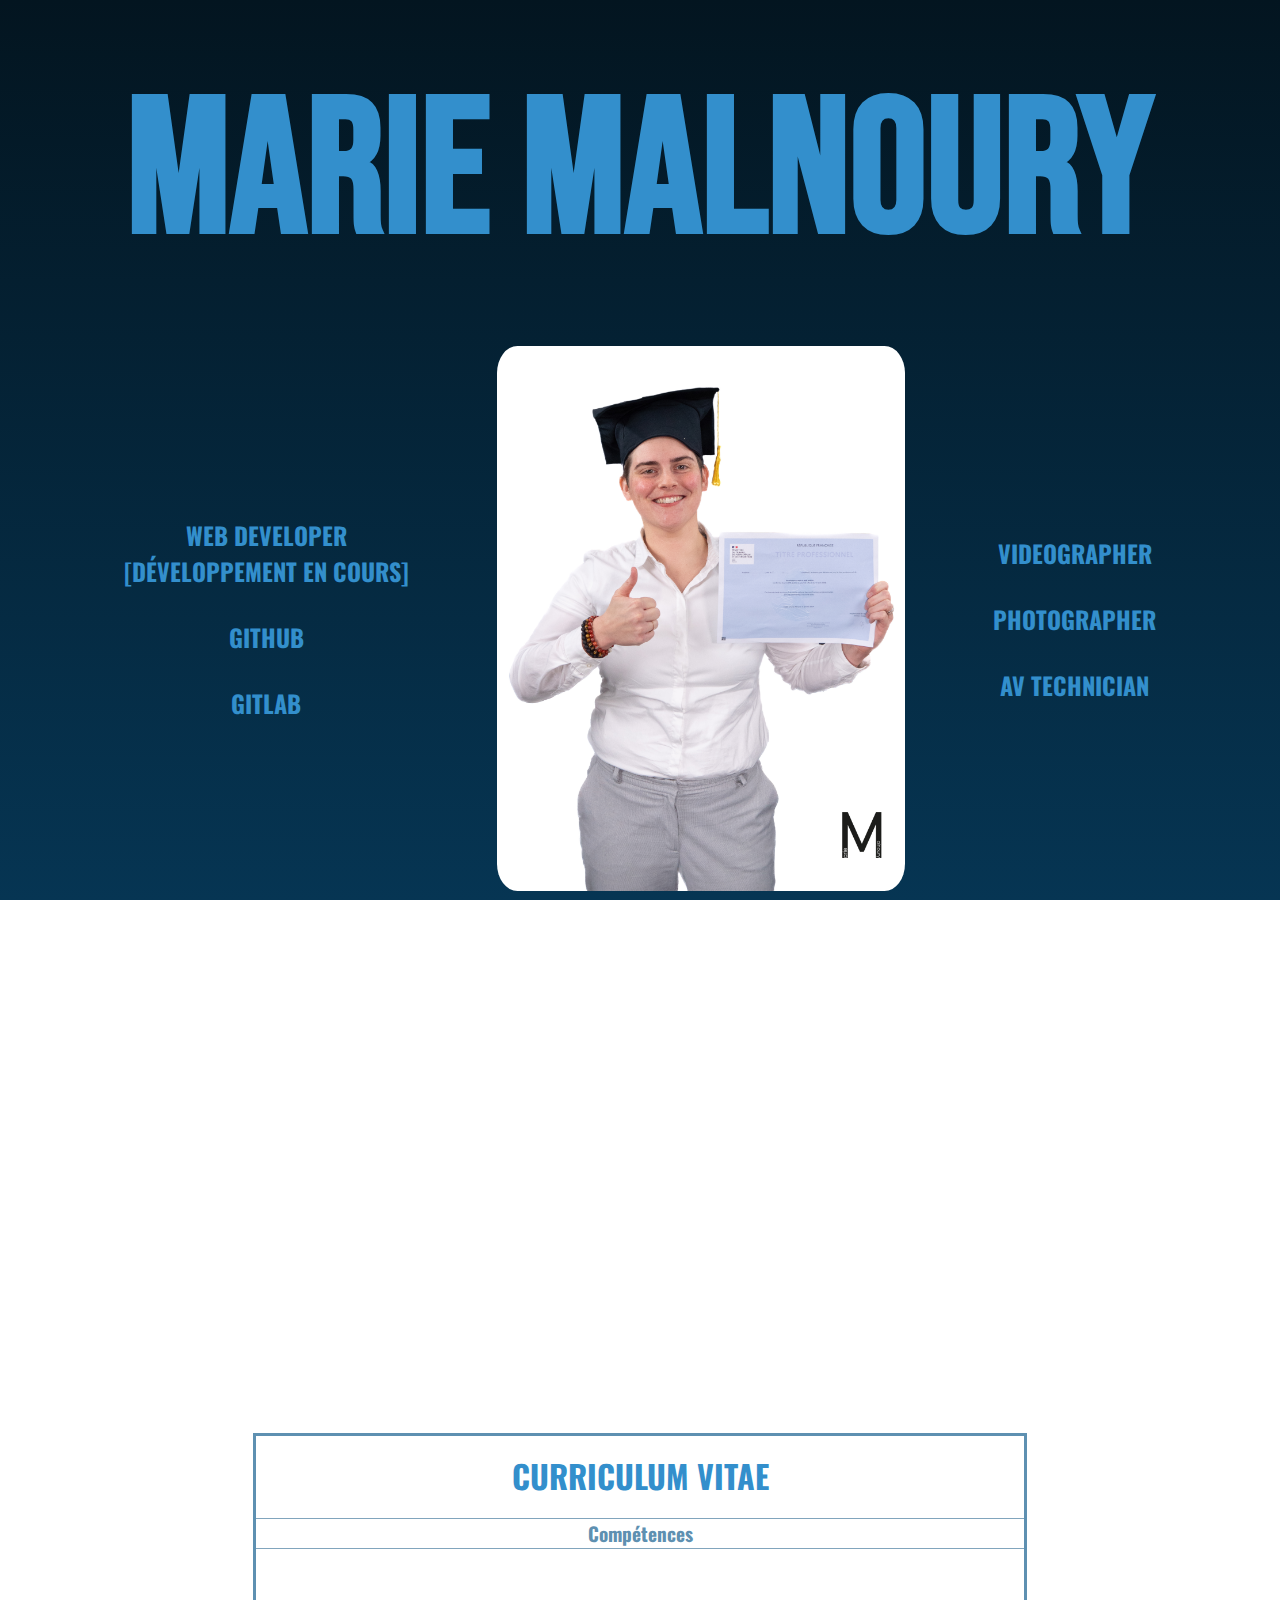
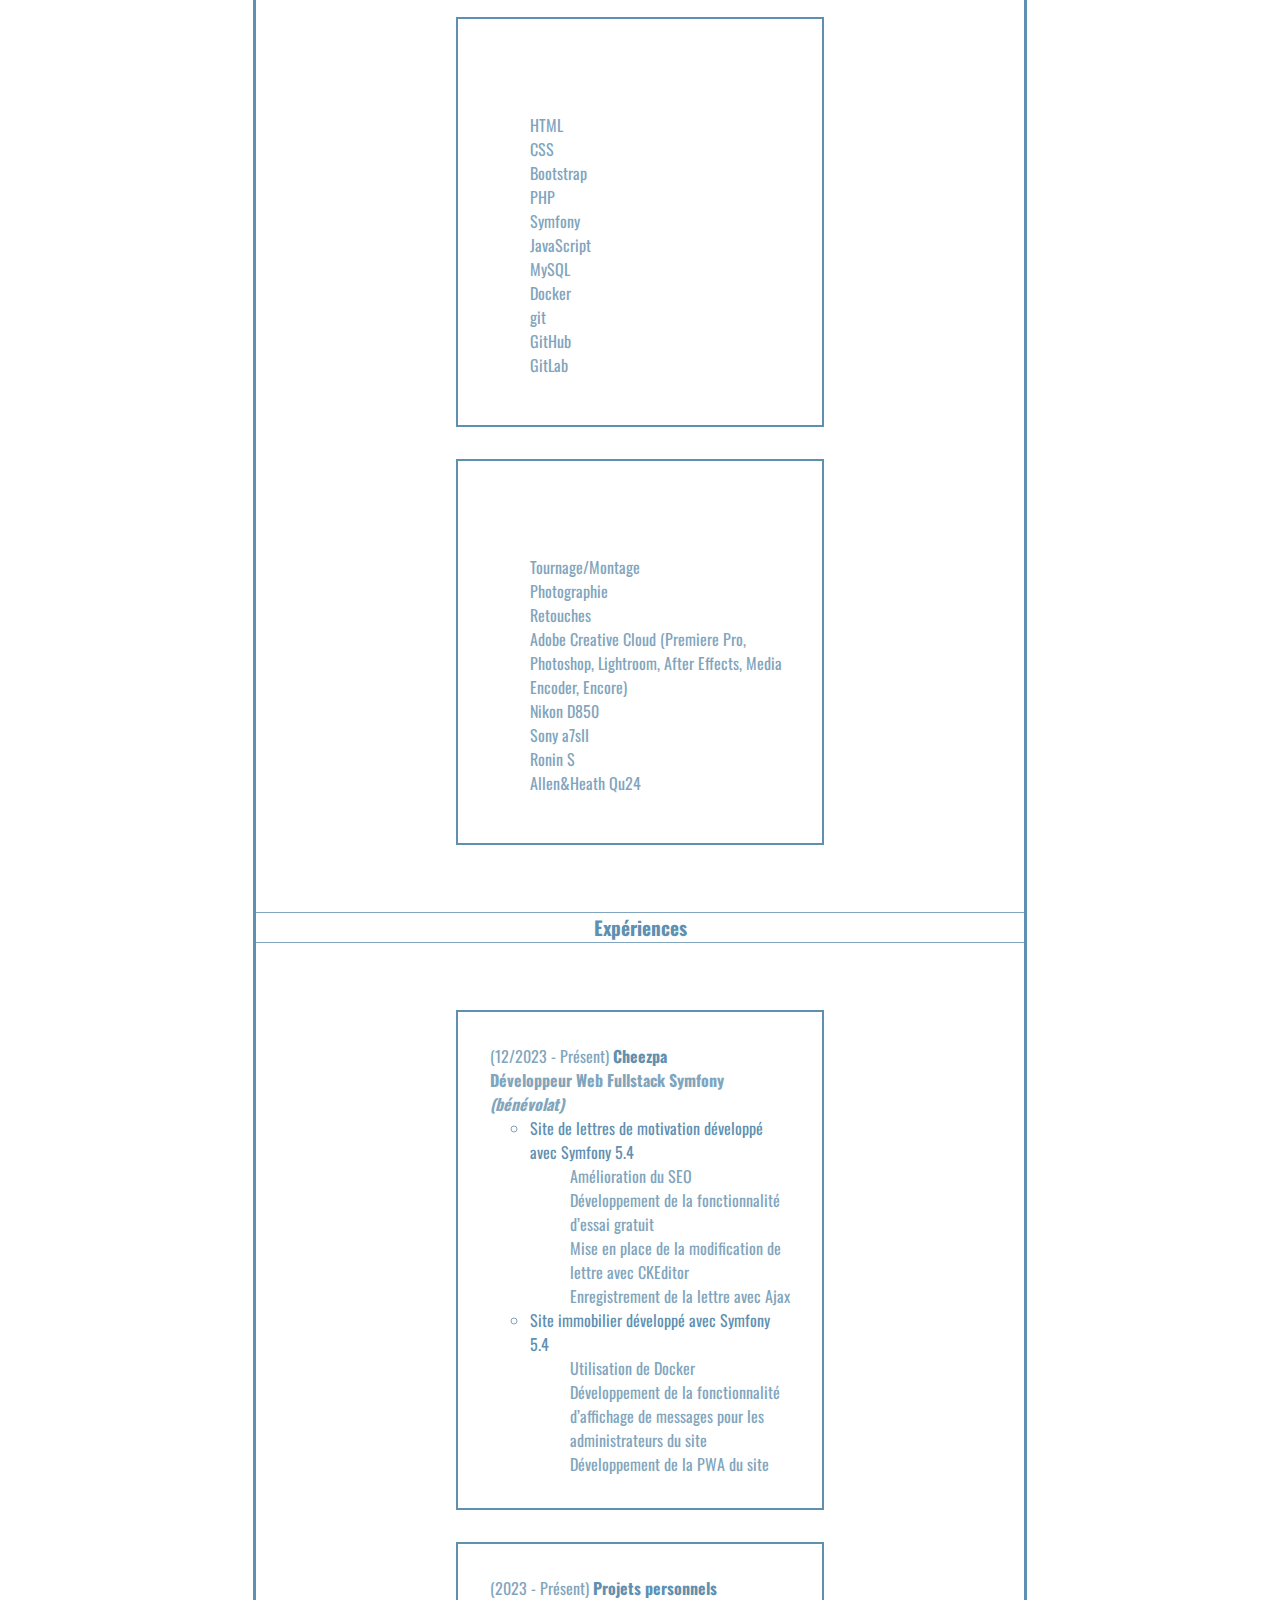
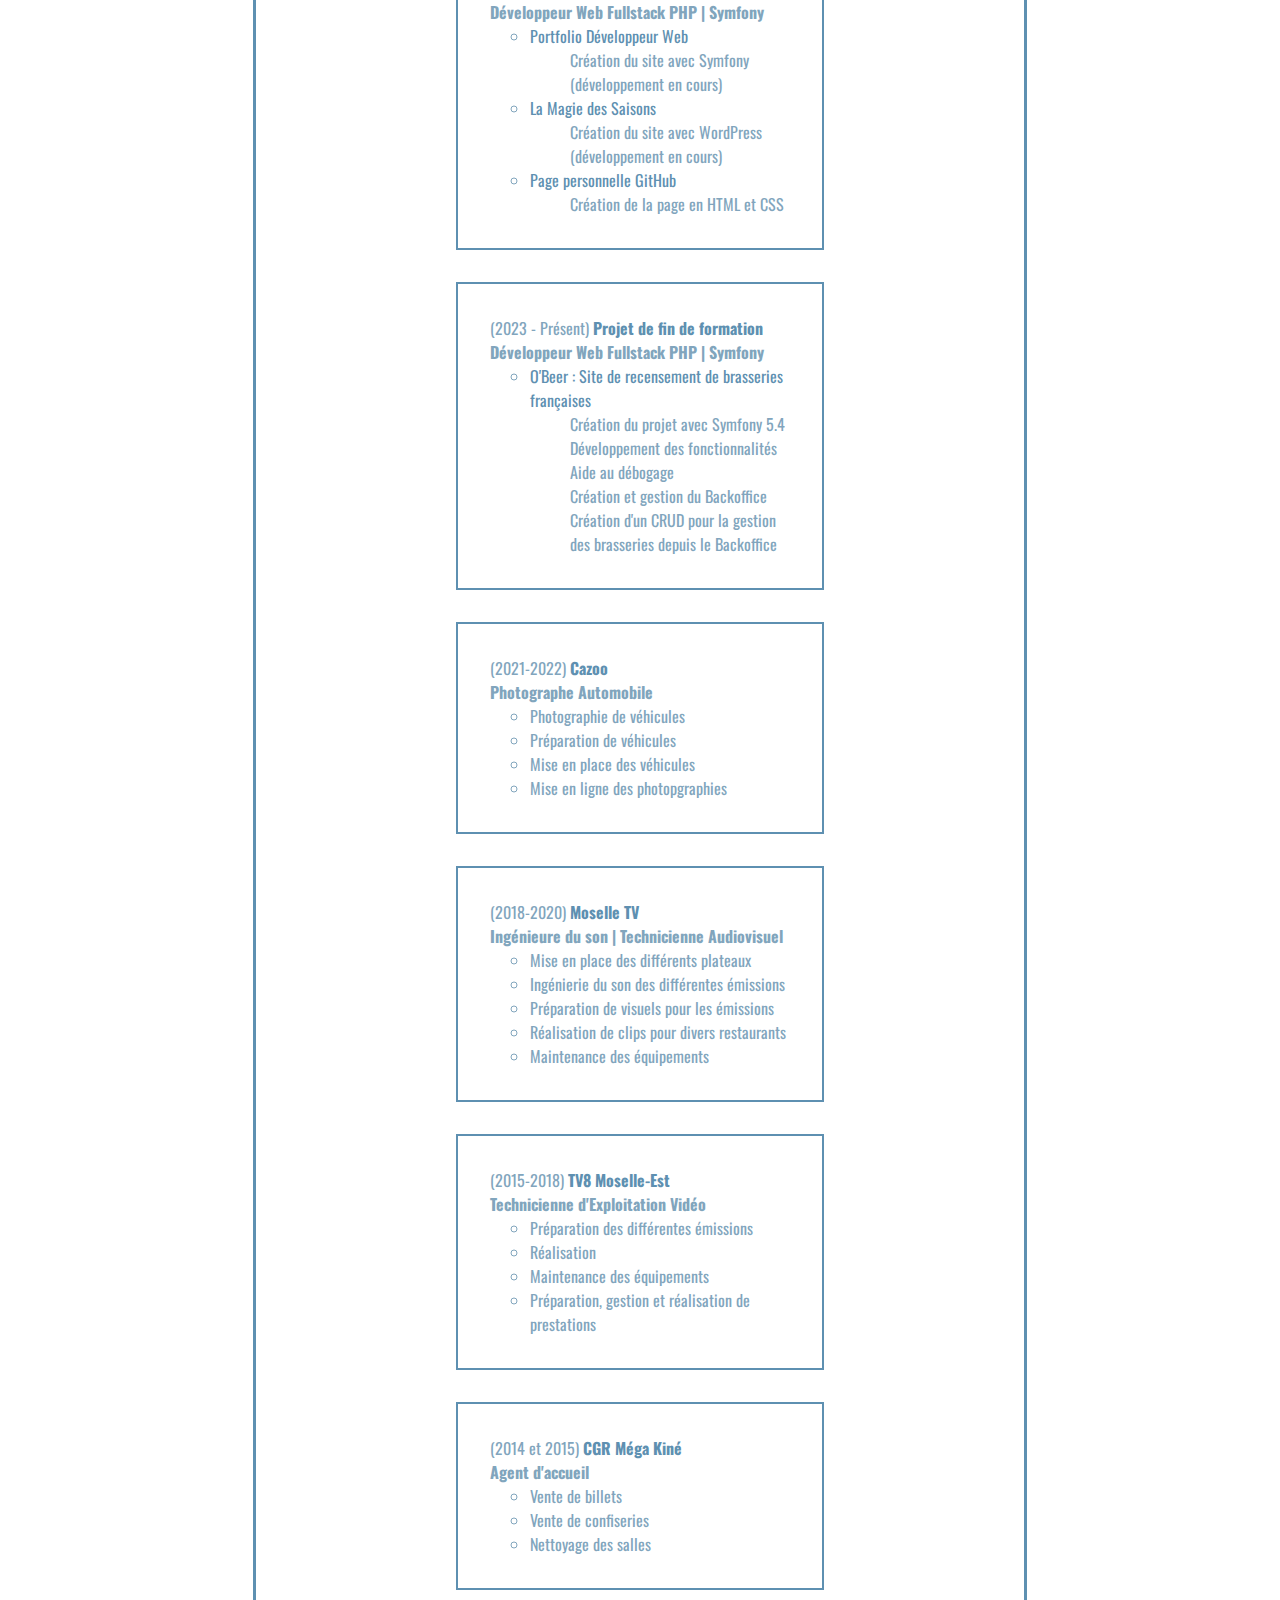
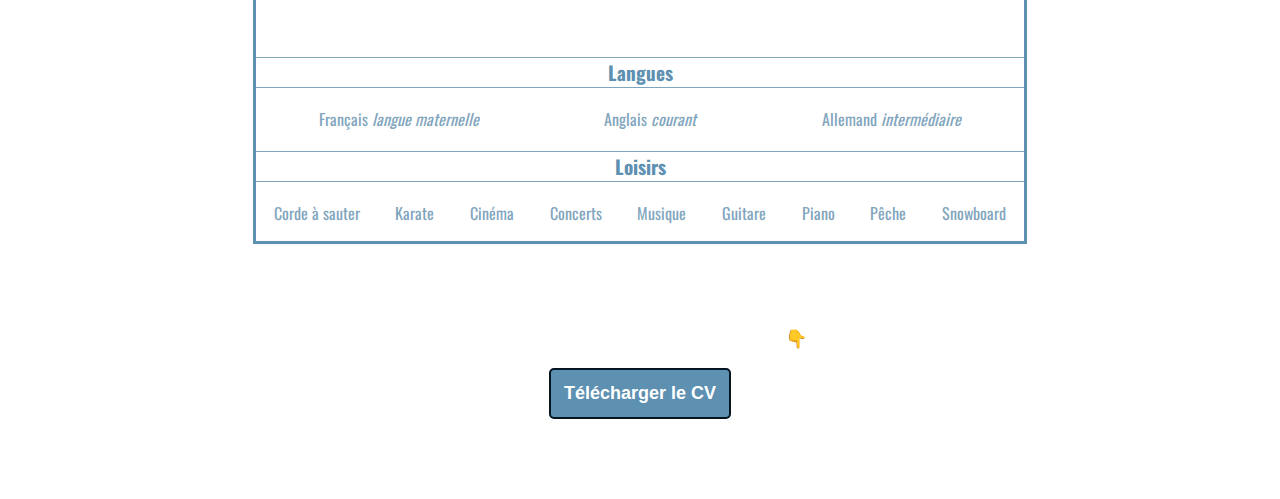
==== commit 98fef920: "WIP Experiences added" ====
--- a/index.html
+++ b/index.html
@@ -162,8 +162,111 @@
                 </h3>
                 <ul class=" flex-evenly">
                     <li class="border">
+                        (12/2023 - Présent) <em><a href="https://cheezpa.fr/" target="_blank"
+                                alt="Site internet de Cheezpa">Cheezpa</a><br> Développeur Web Fullstack Symfony <i>(bénévolat)</i></em>
+                        <ul class="tasks">
+                            <li>
+                                <a href="https://motivation.cheezpa.fr/" target="_blank"
+                                    alt="Site internet de Lettre de motivation">Site de lettres de motivation développé
+                                    avec Symfony 5.4</a>
+                                <ul>
+                                    <li>
+                                        Amélioration du SEO
+                                    </li>
+                                    <li>
+                                        Développement de la fonctionnalité d’essai gratuit
+                                    </li>
+                                    <li>
+                                        Mise en place de la modification de lettre avec CKEditor
+                                    </li>
+                                    <li>
+                                        Enregistrement de la lettre avec Ajax
+                                    </li>
+                                </ul>
+                            </li>
+                            <li>
+                                <a href="https://rabbit-immo.fr/" target="_blank"
+                                    alt="Site internet de Rabbit-Immo">Site
+                                    immobilier développé avec Symfony 5.4</a>
+                                <ul>
+                                    <li>
+                                        Utilisation de Docker
+                                    </li>
+                                    <li>
+                                        Développement de la fonctionnalité d’affichage de messages pour
+                                        les administrateurs du site
+                                    </li>
+                                    <li>
+                                        Développement de la PWA du site
+
+                                    </li>
+                                </ul>
+                            </li>
+                        </ul>
+                    </li>
+                    <li class="border">
+                        (2023 - Présent) <em><a href="https://www.mariemalnoury.fr/" target="_blank"
+                                alt="Site internet / Portfolio de Marie Malnoury">Projets personnels</a><br>
+                            Développeur Web Fullstack PHP | Symfony</em>
+                        <ul class="tasks">
+                            <li>
+                                <a href="https://www.mariemalnoury.fr/" target="_blank" alt="Site internet / Portfolio de Marie Malnoury"> Portfolio Développeur Web </a>
+                                <ul>
+                                    <li>
+                                        Création du site avec Symfony (développement en cours)
+                                    </li>
+                                </ul>
+                            </li>
+                            <li>
+                                <a href="https://la-magie-des-saisons.fr/" target="_blank" alt="Site internet de l'association La Magie des Saisons"> La Magie des Saisons</a>
+                                <ul>
+                                    <li>
+                                        Création du site avec WordPress (développement en cours)
+                                    </li>
+                                </ul>
+                            </li>
+                            <li>
+                                <a href="https://malmarie.github.io/" target="_blank" alt="Page GitHub de Marie Malnoury"> Page personnelle GitHub </a>
+                                <ul>
+                                    <li>
+                                        Création de la page en HTML et CSS
+                                    </li>
+                                </ul>
+                            </li>
+                        </ul>
+                    </li>
+                    <li class="border">
+                        (2023 - Présent) <em><a href="https://www.obeer.mariemalnoury.fr/" target="_blank"
+                                alt="Site internet / Portfolio de Marie Malnoury">Projet de fin de formation</a><br>
+                            Développeur Web Fullstack PHP | Symfony</em>
+                        <ul class="tasks">
+                            <li>
+                                <a href="https://www.obeer.mariemalnoury.fr/" target="_blank" alt="Site internet de O'Beer"> O'Beer : Site
+                                    de
+                                    recensement de brasseries françaises</a>
+                                <ul>
+                                    <li>
+                                        Création du projet avec Symfony 5.4
+                                    </li>
+                                    <li>
+                                        Développement des fonctionnalités
+                                    </li>
+                                    <li>
+                                        Aide au débogage
+                                    </li>
+                                    <li>
+                                        Création et gestion du Backoffice
+                                    </li>
+                                    <li>
+                                        Création d'un CRUD pour la gestion des brasseries depuis le Backoffice
+                                    </li>
+                                </ul>
+                            </li>
+                        </ul>
+                    </li>
+                    <li class="border">
                         (2021-2022) <em><a href="https://www.cazoo.co.uk/" target="_blank"
-                                alt="Profil GitHub de Marie Malnoury">Cazoo</a><br> Photographe Automobile</em>
+                                alt="Site internet de la société Cazoo">Cazoo</a><br> Photographe Automobile</em>
                         <ul class="tasks">
                             <li>
                                 Photographie de véhicules
@@ -181,7 +284,7 @@
                     </li>
                     <li class="border">
                         (2018-2020) <em><a href="https://moselle.tv/" target="_blank"
-                                alt="Profil GitHub de Marie Malnoury">Moselle TV</a><br> Ingénieure du son |
+                                alt="Site internet de la télévision Moselle TV">Moselle TV</a><br> Ingénieure du son |
                             Technicienne
                             Audiovisuel</em>
                         <ul class="tasks">
@@ -204,7 +307,7 @@
                     </li>
                     <li class="border">
                         (2015-2018) <em><a href="https://tv8.fr/" target="_blank"
-                                alt="Profil GitHub de Marie Malnoury">TV8
+                                alt="Site internet de la télévision locale TV8 Moselle-Est">TV8
                                 Moselle-Est</a><br> Technicienne d'Exploitation Vidéo</em>
                         <ul class="tasks">
                             <li>
@@ -223,7 +326,7 @@
                     </li>
                     <li class="border">
                         (2014 et 2015) <em><a href="https://www.cgrcinemas.fr/cinema/p5044-cgr-freyming/"
-                                target="_blank" alt="Profil GitHub de Marie Malnoury">CGR Méga Kiné </a><br> Agent
+                                target="_blank" alt="Site internet du cinéma CGR Méga Kiné">CGR Méga Kiné </a><br> Agent
                             d'accueil
                         </em>
                         <ul class="tasks">
@@ -268,8 +371,9 @@
         </section>
         <div class="download-cv">
             <p>Vous voulez télécharger mon CV? C'est par ici ! &#128071;</p>
-            <button> <a href="assets\documents\CV_MALNOURY_Marie_Dev.pdf" download="CV_MALNOURY_Marie_Dev.pdf">Télécharger le
-                CV</a></button>
+            <button> <a href="assets\documents\CV_MALNOURY_Marie_Dev.pdf"
+                    download="CV_MALNOURY_Marie_Dev.pdf">Télécharger le
+                    CV</a></button>
         </div>
     </main>
 </body>
--- a/style.css
+++ b/style.css
@@ -107,6 +107,7 @@
 
 .download-cv {
     margin-bottom: 5em;
+    padding-bottom: 5em;
 }
 
 .download-cv button {
@@ -154,15 +155,19 @@
 @media (max-width: 1023px) {
     h1 {
         font-weight: bold;
-        font-size: 4em;
+        font-size: 6em;
     }
 
     h2 {
-        font-size: medium;
+        font-size: large;
     }
 
     h3 {
-        font-size: large;
+        font-size: larger;
+    }
+
+    p {
+        font-size: larger;
     }
 
     .list {
@@ -203,8 +208,12 @@
         font-size: larger;
     }
 
+    li {
+        font-size: large;
+    }
+
     li a:hover {
-        font-size: large;
+        font-size: larger;
     }
 
 }
